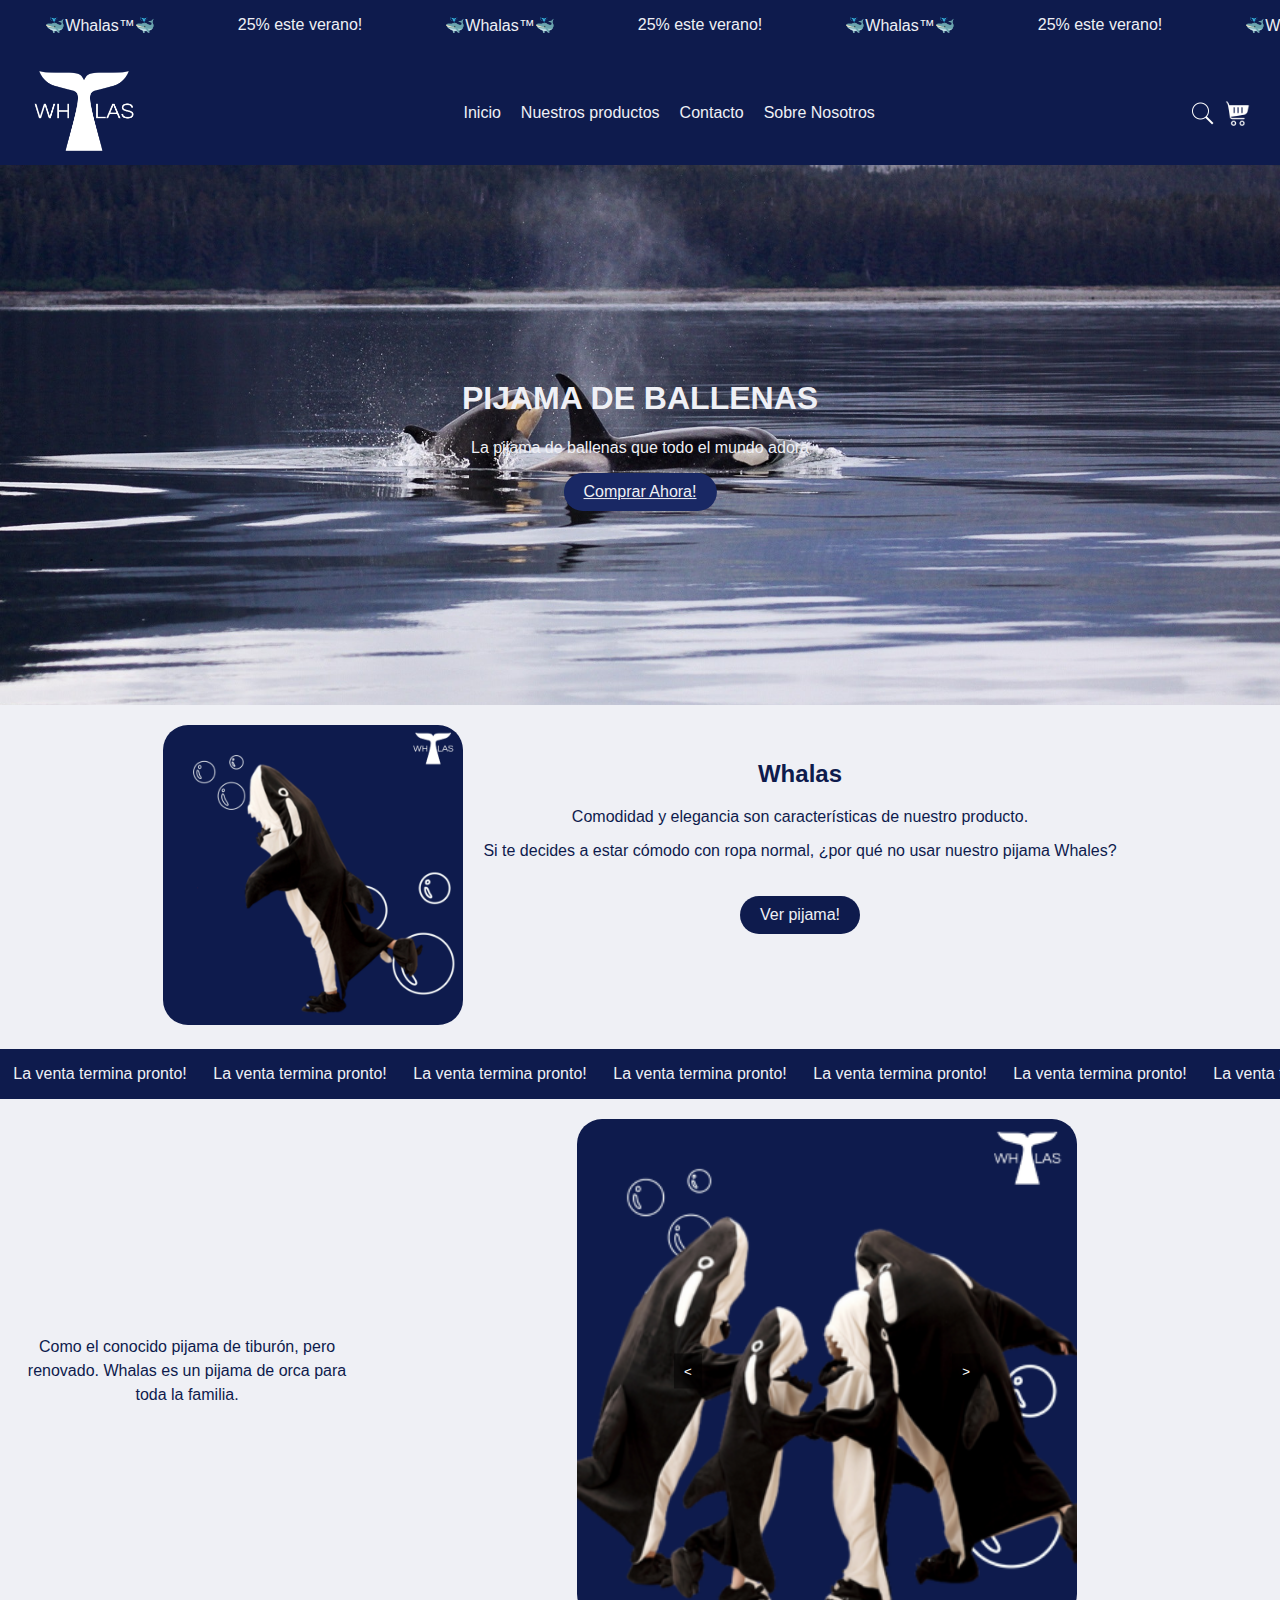
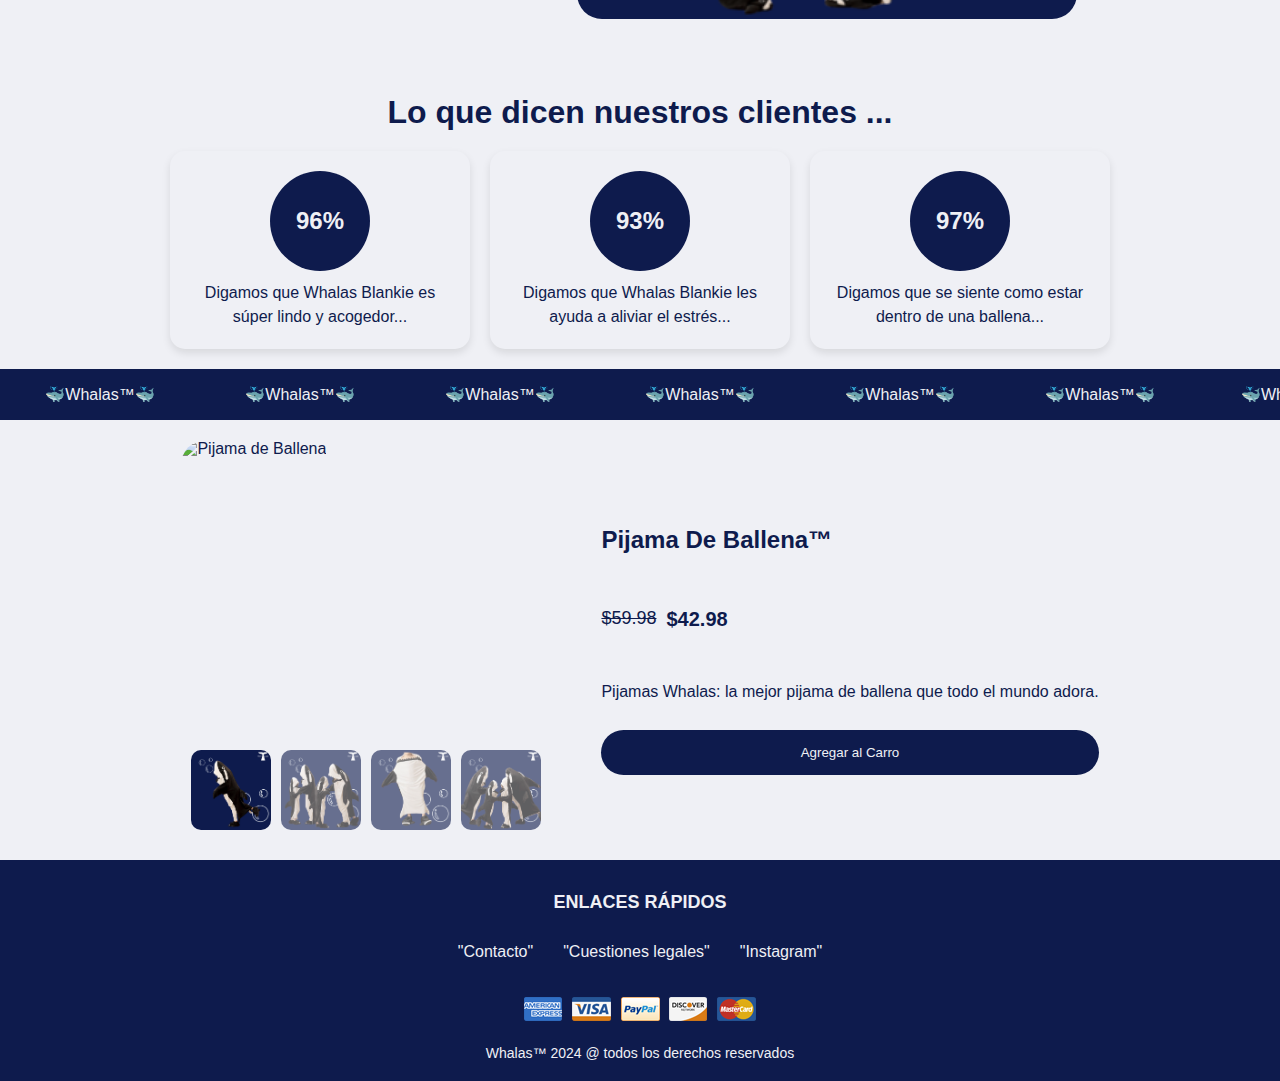
==== index.html @ c706e5fa "Add files via upload" ====
<!DOCTYPE html>
<html lang="es">
<head>
    <meta charset="UTF-8">
    <meta name="viewport" content="width=device-width, initial-scale=1.0">
    <title>Whalas Catálogo de Productos</title>
    <link rel="stylesheet" href="styles.css">
</head>
<body>
    <div class="slider">
    <div class="slide-track">
        <div class="slide">
            <p class="slide-text">🐳Whalas™🐳</p>
        </div>
        <div class="slide">
            <p class="slide-text">25% este verano!</p>
        </div>
        <div class="slide">
            <p class="slide-text">🐳Whalas™🐳</p>
        </div>
        <div class="slide">
            <p class="slide-text">25% este verano!</p>
        </div>
        <div class="slide">
            <p class="slide-text">🐳Whalas™🐳</p>
        </div>
        <div class="slide">
            <p class="slide-text">25% este verano!</p>
        </div>
        <div class="slide">
            <p class="slide-text">🐳Whalas™🐳</p>
        </div>

        <div class="slide">
            <p class="slide-text">25% este verano!</p>
        </div>
        <div class="slide">
            <p class="slide-text">🐳Whalas™🐳</p>
        </div>
        <div class="slide">
            <p class="slide-text">25% este verano!</p>
        </div>
        <div class="slide">
            <p class="slide-text">🐳Whalas™🐳</p>
        </div>
        <div class="slide">
            <p class="slide-text">25% este verano!</p>
        </div>
        <div class="slide">
            <p class="slide-text">🐳Whalas™🐳</p>
        </div>
        <div class="slide">
            <p class="slide-text">25% este verano!</p>
        </div>
    </div>
  </div>

    
  <div class="navbar">
    <div class="menu-icon" onclick="toggleMenu()">
        &#9776; <!-- Icono de hamburguesa -->
    </div>
    <div class="logo">
        <a href="index.html">
            <img src="ima/logo.png" alt="Logo">
        </a>
    </div>
    
    <div class="menu" id="menu">
        <div class="close-icon" onclick="toggleMenu()">
            &times; <!-- Icono de cerrar -->
        </div>
        <a href="index.html">Inicio</a>
        <div class="submenu">
            <a href="#" onclick="toggleSubmenu(event)">Nuestros productos</a>
            <div class="submenu-content" id="submenu-content">
                <a href="whalas.html">Pijama Whalas</a>
                <a href="catalogo.html">Merch</a>
            </div>
        </div>
        <a href="contacto.html">Contacto</a>
        <a href="sb.html">Sobre Nosotros</a>
    </div>
    <div class="search-cart-container">
        <div class="search-container">
            <input type="text" id="search" placeholder="Buscar..." oninput="buscarProducto()">
            <img src="ima/bus.png" alt="Buscar" id="search-icon" onclick="toggleSearch()">
        </div>
        <div class="carrito" onclick="abrirModal()">
            <img src="ima/car3.png" alt="Carrito de compras" id="carrito-icon">
            <h2 id="carrito-total"></h2>
        </div>
    </div>
</div>

    

<div class="hero">
    <img src="ima/ima2.jpg" alt="Ballenas">
    <div class="hero-text">
        <h1>PIJAMA DE BALLENAS</h1>
        <p>La pijama de ballenas que todo el mundo adora</p>
        <div class="wrap">
            <a href="whalas.html" class="buttonn">Comprar Ahora!</a>
        </div>
    </div>
</div>


    <div class="container">
        <div class="image">
            <img src="ima/ba.png" alt="Whale pajamas">
        </div>
        <div class="content">
            <h2 class="title">Whalas</h2>
            <p class="description">Comodidad y elegancia son características de nuestro producto.</p>
            <p class="description">Si te decides a estar cómodo con ropa normal, ¿por qué no usar nuestro pijama Whales?</p>
            <a href="whalas.html" class="button">Ver pijama!</a>
        </div>
    </div>

    <div class="slider2">
        <div class="slide-track2">
            <div class="slide2">
                <p class="slide-text2">La venta termina pronto!</p>
            </div>
            <div class="slide2">
                <p class="slide-text2">La venta termina pronto!</p>
            </div>
            <div class="slide2">
                <p class="slide-text2">La venta termina pronto!</p>
            </div>
            <div class="slide2">
                <p class="slide-text2">La venta termina pronto!</p>
            </div>
            <div class="slide2">
                <p class="slide-text2">La venta termina pronto!</p>
            </div>
            <div class="slide2">
                <p class="slide-text2">La venta termina pronto!</p>
            </div>
            <div class="slide2">
                <p class="slide-text2">La venta termina pronto!</p>
            </div>
      
            <div class="slide2">
                <p class="slide-text2">La venta termina pronto!</p>
            </div>
            <div class="slide2">
                <p class="slide-text2">La venta termina pronto!</p>
            </div>
            <div class="slide2">
                <p class="slide-text2">La venta termina pronto!</p>
            </div>
            <div class="slide2">
                <p class="slide-text2">La venta termina pronto!</p>
            </div>
            <div class="slide2">
                <p class="slide-text2">La venta termina pronto!</p>
            </div>
            <div class="slide2">
                <p class="slide-text2">La venta termina pronto!</p>
            </div>
            <div class="slide2">
                <p class="slide-text2">La venta termina pronto!</p>
            </div>
        </div>
      </div>
    
      <div class="flex-container">
        <div class="description3">
          <p>Como el conocido pijama de tiburón, pero renovado. Whalas es un pijama de orca para toda la familia.</p>
        </div>
        
        <div class="gallery-slider">
          <button class="prev">&lt;</button>
          <div class="gallery-slide">
            <img src="ima/ima3.png" alt="Imagen 1" class="rounded-image">
          </div>
          <div class="gallery-slide">
            <img src="ima/ima5.png" alt="Imagen 2" class="rounded-image">
          </div>
          <div class="gallery-slide">
            <img src="ima/ima1 (2).png" alt="Imagen 3" class="rounded-image">
          </div>
          <button class="next">&gt;</button>
        </div>
      </div>
      

    <div class="container2">
        <div class="header">
            <h1>Lo que dicen nuestros clientes ...</h1>
            <div class="quotes">
                <div class="quote-box">
                    <div class="circle" data-percentage="96">
                        <div class="circle-inner">96%</div>
                    </div>
                    <div class="quote">Digamos que Whalas Blankie es súper lindo y acogedor...</div>
                </div>
                <div class="quote-box">
                    <div class="circle" data-percentage="93">
                        <div class="circle-inner">93%</div>
                    </div>
                    <div class="quote">Digamos que Whalas Blankie les ayuda a aliviar el estrés...</div>
                </div>
                <div class="quote-box">
                    <div class="circle" data-percentage="97">
                        <div class="circle-inner">97%</div>
                    </div>
                    <div class="quote">Digamos que se siente como estar dentro de una ballena...</div>
                </div>
            </div>
        </div>
    </div>

    <div class="slider3">
        <div class="slide-track3">
            <div class="slide3">
                <p class="slide-text3">🐳Whalas™🐳
    </p>
            </div>
            <div class="slide3">
                <p class="slide-text3">🐳Whalas™🐳
    </p>
            </div>
            <div class="slide3">
                <p class="slide-text3">🐳Whalas™🐳
    </p>
            </div>
            <div class="slide3">
                <p class="slide-text3">🐳Whalas™🐳
    </p>
            </div>
            <div class="slide3">
                <p class="slide-text3">🐳Whalas™🐳
    </p>
            </div>
            <div class="slide3">
                <p class="slide-text3">🐳Whalas™🐳
    </p>
            </div>
            <div class="slide3">
                <p class="slide-text3">🐳Whalas™🐳
    !</p>
            </div>
     
            <div class="slide3">
                <p class="slide-text3">🐳Whalas™🐳
    </p>
            </div>
            <div class="slide3">
                <p class="slide-text3">🐳Whalas™🐳
    </p>
            </div>
            <div class="slide3">
                <p class="slide-text3">🐳Whalas™🐳
    </p>
            </div>
            <div class="slide3">
                <p class="slide-text3">🐳Whalas™🐳
    </p>
            </div>
            <div class="slide3">
                <p class="slide-text3">🐳Whalas™🐳
    </p>
            </div>
            <div class="slide3">
                <p class="slide-text3">🐳Whalas™🐳
    </p>
            </div>
            <div class="slide3">
                <p class="slide-text3">🐳Whalas™🐳
    </p>
            </div>
        </div>
      </div>
    
      <div class="container">
        <div class="product-slider">
            <div class="product-image" id="product-image">
                <img src="product-1.jpg" alt="Pijama de Ballena">
            </div>
            <div class="product-images">
                <img src="ima/ba.png" alt="Pijama de Ballena" class="product-thumb active">
                <img src="ima/ima1 (2).png" alt="Pijama de Ballena" class="product-thumb">
                <img src="ima/ima5.png" alt="Pijama de Ballena" class="product-thumb">
                <img src="ima/ima3.png" alt="Pijama de Ballena" class="product-thumb">
            </div>
        </div>
        <div class="product-info">
            <h2>Pijama De Ballena™</h2>
            <div class="price-container">
                <p class="old-price">$59.98</p>
                <p class="price">$42.98</p>
            </div>
            <p>Pijamas Whalas: la mejor pijama de ballena que todo el mundo adora.</p>
            <button class="add-to-cart">Agregar al Carro</button>
        </div>
    </div>
    
    <!-- Modal -->
    <div id="myModal" class="modal">
        <span class="close">&times;</span>
        <img class="modal-content" id="img01">
        <div id="caption"></div>
    </div>
    
    <footer class="footer">
        <div class="footer-menu-container">
            <h1>ENLACES RÁPIDOS</h1>
            <ul class="footer-menu">
                <li><a href="contacto.html">"Contacto"</a></li>
                <li><a href="politicas.html">"Cuestiones legales"</a></li>
                <li><a href="https://www.instagram.com/leozama21/" target="_blank">"Instagram"</a></li>
            </ul>
        </div>
        <div class="payment-methods">
            <img src="ima/pay.png" alt="Formas de pago">
        </div>
        <div class="footer-text">
            Whalas™ 2024 @ todos los derechos reservados
        </div>
    </footer>
    
    
<script src="script.js"></script>
</body>
</html>
---- styles.css ----
/* Estilos generales */
body {
  font-family: 'Questrial', sans-serif;
  margin: 0;
  padding: 0;
  background-color: #EFF0F5;
  color: #0E1B4D;
  min-height: 100vh; /* Añadir esta línea */
  display: flex;
  flex-direction: column;
  overflow-x: hidden; /* Evita el desbordamiento horizontal */
}


/* Barra de navegación */
.navbar {
  display: flex;
  flex-direction: row;
  align-items: center;
  justify-content: space-between;
  padding: 20px;
  background-color: #0E1B4D;
  color: #EFF0F5;
}

.navbar .logo img {
  height: 80px;
}

.navbar .menu {
  display: flex;
  gap: 20px;
  flex-wrap: wrap;
  justify-content: center;
}

.navbar .menu a {
  color: #EFF0F5;
  text-decoration: none;
  font-size: 1rem;
}

.navbar .menu a:hover {
  text-decoration: underline;
}

.search-cart-container {
  display: flex;
  align-items: center;
  gap: 10px;
}

.navbar .search-container {
  display: flex;
  align-items: center;
  position: relative;
}

.navbar .search-container input[type="text"] {
  padding: 5px;
  border: none;
  border-radius: 25px;
  margin-right: 10px;
  width: 0;
  opacity: 0;
  transition: width 0.3s ease, opacity 0.3s ease;
  position: absolute;
  right: 40px;
}

.navbar .search-container input[type="text"].active {
  width: 200px;
  opacity: 1;
}

.navbar .search-container img {
  width: 25px;
  height: 25px;
  cursor: pointer;
}

.carrito {
  display: flex;
  align-items: center;
  cursor: pointer;
}

.carrito img {
  width: 25px;
  height: 25px;
  color: #EFF0F5;
}

.carrito h2 {
  margin-left: 10px;
  font-size: 20px;
  color: #EFF0F5;
}

/* Iconos del menú y cerrar menú */
.menu-icon, .close-icon {
  display: none;
}

/* Estilos del submenú */
.submenu {
  position: relative;
}

.submenu-content {
  display: none;
  position: absolute;
  background-color: #0E1B4D;
  min-width: 160px;
  box-shadow: 0 8px 16px rgba(0, 0, 0, 0.2);
  z-index: 1;
}

.submenu-content a {
  color: #EFF0F5;
  padding: 12px 16px;
  text-decoration: none;
  display: block;
}

.submenu-content a:hover {
  background-color: #1A237E;
}

.submenu:hover .submenu-content {
  display: block;
}

/* Ajustes para la versión móvil */
@media screen and (max-width: 768px) {
  .navbar {
    flex-direction: row;
    justify-content: space-between;
    align-items: center;
  }

  .menu-icon {
    display: block;
    cursor: pointer;
  }

  .menu-icon img {
    width: 30px;
    height: 30px;
  }

  .logo {
    display: flex;
    justify-content: center;
    flex: 1;
    text-align: center;
  }

  .logo img {
    margin: 0 auto;
  }

  .menu {
    flex-direction: column;
    position: fixed;
    top: 0;
    left: -100%;
    background-color: #0E1B4D;
    width: 100%;
    height: 100%;
    transition: left 0.3s ease;
    z-index: 10;
    padding-top: 20px;
  }

  .menu.active {
    left: 0;
  }

  .close-icon {
    display: flex;
    justify-content: flex-end;
    padding-right: 20px;
    cursor: pointer;
  }

  .close-icon img {
    width: 25px;
    height: 25px;
  }

  .menu a {
    padding-left: 20px;
    padding-top: 10px;
    padding-bottom: 10px;
  }

  .search-container {
    display: flex;
    justify-content: flex-end;
  }

  .carrito {
    display: flex;
    justify-content: flex-end;
    margin-left: 10px;
  }

  .search-container input[type="text"] {
    width: 150px;
    opacity: 1;
  }

  /* Evitar scroll cuando el menú está activo */
  body.menu-active {
    overflow: hidden;
  }
}

/* Sección del slider */
.slider, .slider2, .slider3 {
  width: 100vw; /* Ajusta el ancho al 100% de la vista */
  height: auto;
  overflow: hidden;
  background-color: #0E1B4D;
}

.slide-track, .slide-track2, .slide-track3 {
  display: flex;
  animation: scroll 40s linear infinite;
  width: calc(200px * 14);
}

.slide, .slide2, .slide3 {
  width: 200px;
  flex-shrink: 0;
}
.slide-text3, .slide-text2, .slide-text {
  width: 100%;
  color: #EFF0F5;
  text-align: center; /* Añadido para centrar el texto */
}
@keyframes scroll {
  0% {
      transform: translateX(0);
  }
  100% {
      transform: translateX(calc(-200px * 7));
  }
}

@media screen and (max-width: 768px) {
  .slide, .slide2, .slide3 {
      font-size: 1rem;
  }
}

/* Sección de la imagen con texto */
.container {
  display: flex;
  flex-direction: row;
  align-items: center;
  justify-content: center;
  padding: 20px;
  gap: 20px;
}

.container .image img {
  width: 100%;
  max-width: 300px;
  height: auto;
  border-radius: 25px;
  object-fit: cover;
  align-content: center;
}

.container .content {
  text-align: center;
}

.button {
  display: inline-block;
  background-color: #0E1B4D;
  color: #EFF0F5;
  padding: 10px 20px;
  border-radius: 25px;
  text-decoration: none;
  margin-top: 20px;
  transition: background-color 0.3s ease;
  margin-bottom: 80px;
}

.button:hover {
  background-color: #000000;
  box-shadow: 0px 15px 20px rgba(0, 0, 0, 0.4);
  color: #EFF0F5;
}

@media screen and (max-width: 768px) {
  .container {
    flex-direction: column;
    align-items: center;
    text-align: center;
  }

  .container .image, .container .content {
    width: 100%;
    text-align: center;
  }

  .container .image img {
    margin: 0 auto;
  }
}


/* Sección "Lo que dicen nuestros clientes" */
.container2 {
  padding: 20px;
  text-align: center;
  color: #0E1B4D;
  margin-top: 30px;
}

.container2 .header h1 {
  font-size: 2rem;
  margin-bottom: 20px;
}

.quotes {
  display: flex;
  justify-content: center;
  gap: 20px;
  flex-wrap: wrap;
}

.quote-box {
  background-color: #EFF0F5;
  padding: 20px;
  border-radius: 15px;
  width: 100%;
  max-width: 300px;
  box-shadow: 0px 4px 8px rgba(0, 0, 0, 0.1);
}

.quote-box .circle {
  width: 100px;
  height: 100px;
  background-color: #0E1B4D;
  border-radius: 50%;
  display: flex;
  justify-content: center;
  align-items: center;
  color: #EFF0F5;
  margin: 0 auto 10px;
  position: relative;
}

.quote-box .circle-inner {
  font-size: 1.5rem;
  font-weight: bold;
}

.quote {
  font-size: 1rem;
  line-height: 1.5;
}

@media screen and (max-width: 768px) {
  .quotes {
      flex-direction: column;
      align-items: center;
  }
}

/* Hero section */
.hero {
  position: relative;
  text-align: center;
  color: #EFF0F5;
  margin-top: -10px; /* Ajuste para eliminar espacio entre navbar y hero */
  height: 60vh; /* Ajuste para hacer la imagen más corta */
  overflow: hidden;
}

.hero img {
  width: 100%;
  height: 100%;
  object-fit: cover;
  animation: zoomEffect 10s infinite; /* Añadir animación de zoom */
}

.hero .hero-text {
  position: absolute;
  top: 50%;
  left: 50%;
  transform: translate(-50%, -50%);
}

.hero .wrap {
  display: flex;
  justify-content: center;
}

.hero .buttonn {
  background-color: #192864;
  color: #EFF0F5;
  border: none;
  padding: 10px 20px;
  border-radius: 25px;
  font-size: 1rem;
  cursor: pointer;
}

.hero .buttonn:hover {
  background-color: #0E1B4D;
}

/* Media query para pantallas móviles */
@media (max-width: 768px) {
  .hero {
    height: 40vh; /* Hacer la imagen más corta */
  }

  .hero img {
    object-fit: cover; /* Ajustar la imagen para que sea más horizontal */
  }
}

/* Animación de zoom en su posición */
@keyframes zoomEffect {
  0%, 100% { transform: scale(1); }
  25% { transform: scale(1.05); }
  50% { transform: scale(1.1); }
  75% { transform: scale(1.05); }
}


/* Flex Container */
.flex-container {
  display: flex;
  flex-direction: column; /* En móviles, disposición vertical */
  align-items: center;
  margin-top: 20px;
}

@media (min-width: 768px) {
  .flex-container {
    flex-direction: row; /* En escritorio, disposición horizontal */
    justify-content: center; /* Centra el contenido horizontalmente */
    align-items: center; /* Centra el contenido verticalmente */
    
  }

  .description3 {
    width: 40%;
    padding: 20px;
    text-align: left; /* Alinear texto a la izquierda en escritorio */
    display: flex;
    flex-direction: column;
    justify-content: center; /* Centra verticalmente la descripción y el botón */
  }

  .gallery-slider {
    width: 50%;
  }
}

/* Gallery */
.gallery-slider {
  position: relative;
  width: 100%;
  margin: 0 auto;
  overflow: hidden;
  text-align: center;
}

.gallery-slide-track {
  display: flex;
  transition: transform 0.5s ease-in-out;
  width: 100%;
}

.gallery-slide {
  min-width: 100%;
  box-sizing: border-box;
  display: none; /* Oculta todas las imágenes inicialmente */
}

.gallery-slide.active {
  display: block; /* Solo muestra la imagen activa */
}

.gallery-slide img {
  width: 80%;
  max-width: 500px; /* Ajusta este valor según tus necesidades */
  height: auto;
  border-radius: 25px;
  margin: 0 auto;
}

/* Arrows */
button.prev, button.next {
  position: absolute;
  top: 50%;
  transform: translateY(-50%);
  background-color: rgba(0, 0, 0, 0.5);
  color: white;
  border: none;
  padding: 10px;
  cursor: pointer;
  z-index: 1;
}

button.prev {
  left: 300px;
}

button.next {
  right: 300px;
}

/* Description */
.description3 {
  text-align: center;
  padding: 20px;
}

.description3 p {
  font-size: 1rem;
  line-height: 1.5;
}

.button {
  display: inline-block;
  background-color: #0E1B4D;
  color: #EFF0F5;
  padding: 10px 20px;
  border-radius: 25px;
  text-decoration: none;
  margin-top: 20px;
  transition: background-color 0.3s ease;
  margin-bottom: 80px;
}

.button:hover {
  background-color: #000000;
  box-shadow: 0px 15px 20px rgba(0, 0, 0, 0.4);
  color: #EFF0F5;
}

@media (max-width: 767px) {
  .flex-container {
    flex-direction: column; /* En móviles, disposición vertical */
    align-items: center;
  }

  .gallery-slider {
    order: 1; /* Asegura que la galería esté antes de la descripción */
  }

  .description3 {
    order: 2; /* Asegura que la descripción esté después de la galería */
    width: 100%; /* Asegura que la descripción ocupe todo el ancho disponible */
    text-align: center; /* Centra la descripción y el botón */
  }
}


/*****************************
     PRODUCTO
*****************************/
.product-container {
  display: flex;
  gap: 30px;
  background-color: #EFF0F5;
  padding: 30px;
  border-radius: 10px;
  box-shadow: 0 0 10px rgba(0, 0, 0, 0.1);
}

.product-slider {
  position: relative;
  width: 400px;
  height: 400px;
}

.product-image {
  width: 100%;
  height: 100%;
  overflow: hidden;
  border-radius: 25px;
}

.product-image img {
  width: 100%;
  height: 100%;
  object-fit: cover;
  transition: transform 0.5s ease;
}

.product-images {
  position: absolute;
  bottom: 10px;
  left: 10px;
  display: flex;
  gap: 10px;
}

.product-thumb {
  width: 80px;
  height: 80px;
  border-radius: 10px;
  cursor: pointer;
  opacity: 0.6;
  transition: opacity 0.3s ease;
}

.product-thumb.active {
  opacity: 1;
}

.product-thumb img {
  width: 100%;
  height: 100%;
  object-fit: cover;
  border-radius: 10px;
}

.product-info {
  display: flex;
  flex-direction: column;
  gap: 10px;
  color: #0E1B4D;
}

.product-info h2 {
  font-size: 24px;
  font-weight: bold;
}

.price-container {
  display: flex;
  align-items: center;
  gap: 10px;
}

.product-info .old-price {
  font-size: 18px;
  text-decoration: line-through;
  color: #0E1B4D;
}

.product-info .price {
  font-size: 20px;
  font-weight: bold;
  color: #0E1B4D;
}

.product-info p {
  font-size: 16px;
  line-height: 1.5;
}

.add-to-cart {
  background-color: #0E1B4D;
  color: #EFF0F5;
  padding: 15px 30px;
  border: none;
  border-radius: 25px;
  cursor: pointer;
  transition: background-color 0.3s ease;
}

.add-to-cart:hover {
  background-color: #000000;
  box-shadow: 0px 15px 20px rgba(0, 0, 0, 0.4);
  color: #EFF0F5;
}

/* Estilos para la ventana modal */
.modal {
  display: none;
  position: fixed;
  z-index: 1;
  left: 0;
  top: 0;
  width: 100%;
  height: 100%;
  overflow: auto;
  background-color: rgba(0, 0, 0, 0.9);
}

.modal-content {
  margin: auto;
  display: block;
  width: 80%;
  max-width: 700px;
}

.modal-content:hover {
  cursor: zoom-in;
}

#caption {
  margin: auto;
  display: block;
  width: 80%;
  max-width: 700px;
  text-align: center;
  color: #ccc;
  padding: 10px 0;
  height: 150px;
}

.close {
  position: absolute;
  top: 15px;
  right: 35px;
  color: #fff;
  font-size: 40px;
  font-weight: bold;
  transition: 0.3s;
}

.close:hover,
.close:focus {
  color: #bbb;
  text-decoration: none;
  cursor: pointer;
}

/* Estilos generales */
* {
  box-sizing: border-box;
}

.container {
  width: 100%;
  overflow-x: hidden;
}

/* Estilos generales */
* {
  box-sizing: border-box;
}

.container {
  width: 100%;
  overflow-x: hidden;
}

/**************
   FOOTER
**************/
.main-content {
  flex-grow: 1;
}

/* Footer */
.footer {
  background-color: #0E1B4D;
  padding: 20px;
  text-align: center;
  color: #EFF0F5;
  flex-shrink: 0;
  width: 100%;
  box-sizing: border-box;
}

.footer-menu-container {
  text-align: center;
}

.footer-menu-container h1 {
  font-weight: bold;
  margin-bottom: 30px;
  font-size: 18px;
}

.footer-menu {
  list-style-type: none;
  padding: 0;
  margin: 0;
  display: flex;
  justify-content: center;
  gap: 30px;
}

.footer-menu li {
  margin: 0;
}

.footer-menu a {
  text-decoration: none;
  color: #EFF0F5;
}

.payment-methods {
  margin-top: 36px;
}

.footer-text {
  margin-top: 20px;
  font-size: 14px;
  color: #EFF0F5;
}

/* Estilos responsive */
@media screen and (max-width: 768px) {
  /* Estilos específicos para el footer en dispositivos móviles */
  .footer-menu-container {
    text-align: left;
    padding-left: 20px; /* Añadir un padding para la separación */
  }

  .footer-menu {
    flex-direction: column;
    align-items: flex-start;
  }

  .footer-menu li {
    display: block;
    margin: -5px 0;
  }

  .footer-menu a {
    text-align: left;
  }

  .payment-methods {
    margin-top: 36px;
    text-align: center;
    padding-left: 0; /* Quitar padding para centrar */
  }

  .footer-text {
    font-size: 12px;
    text-align: center;
    padding-left: 0; /* Quitar padding para centrar */
  }
}
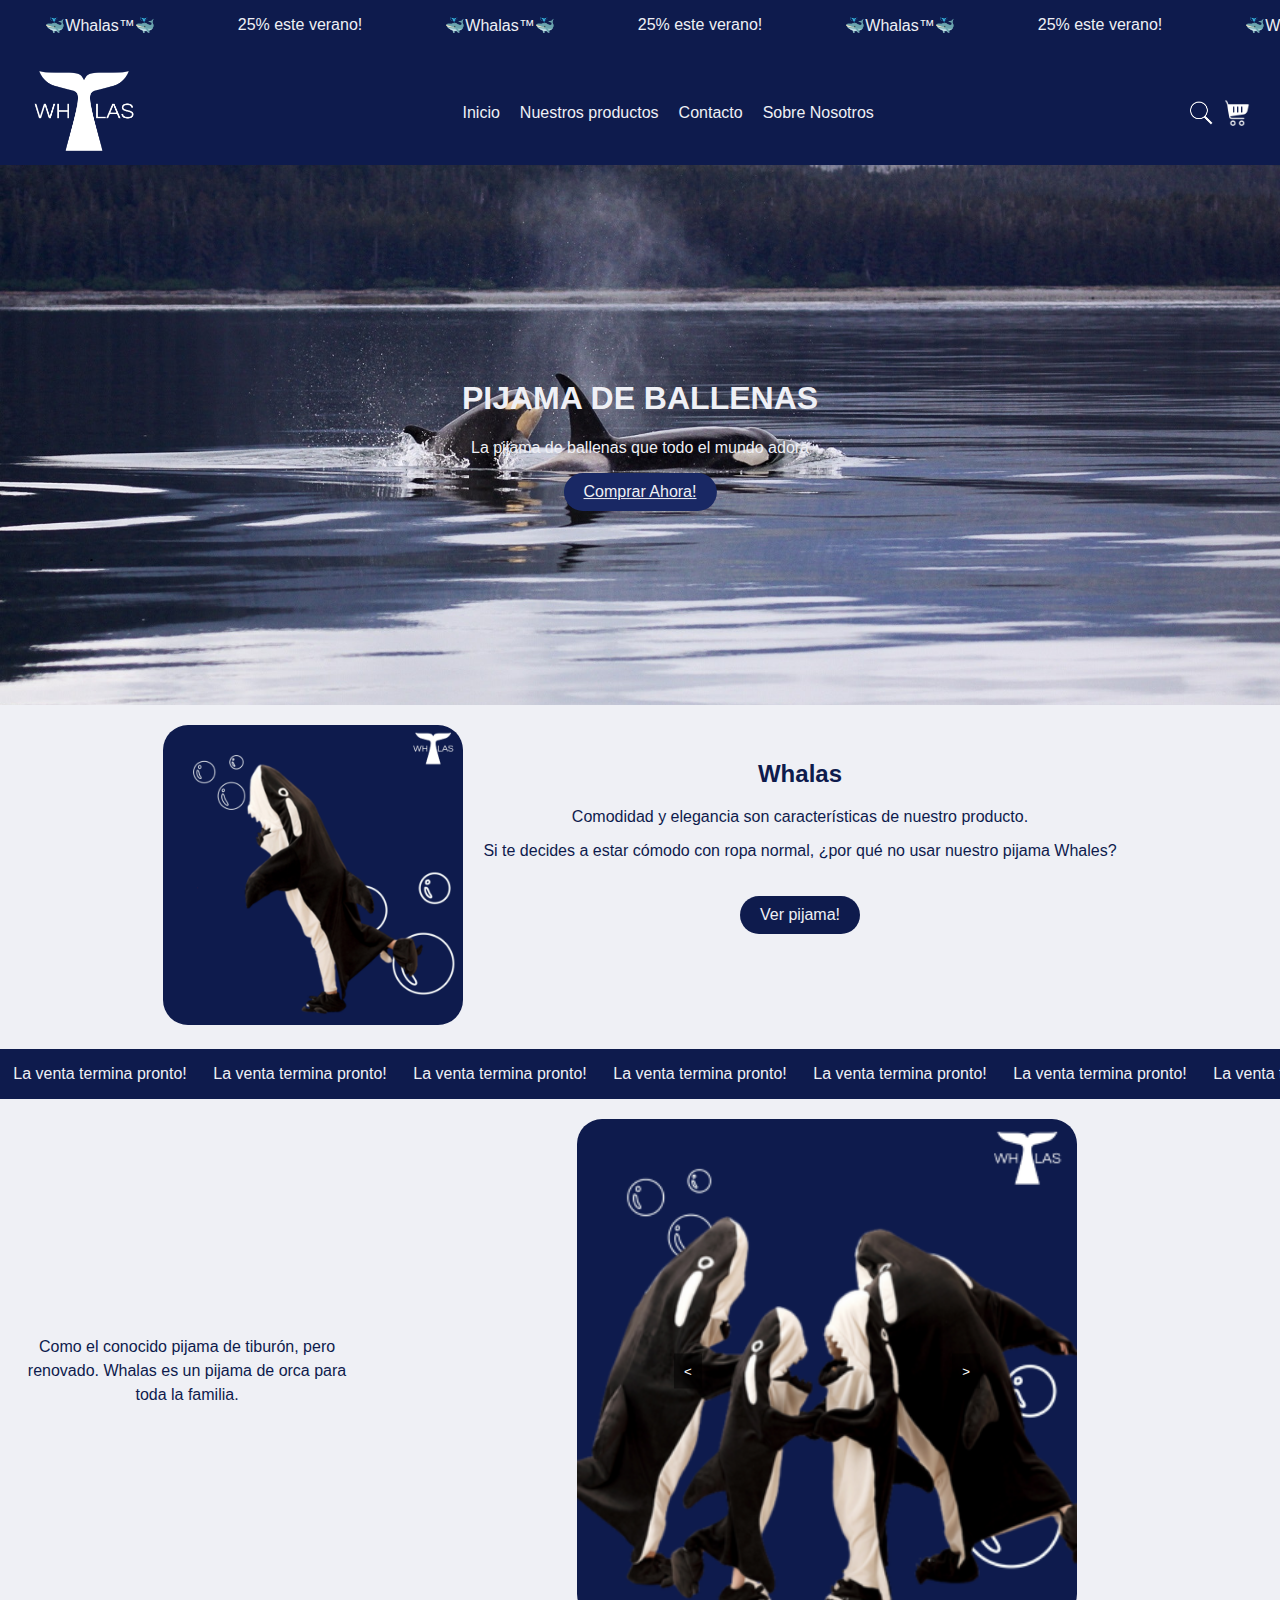
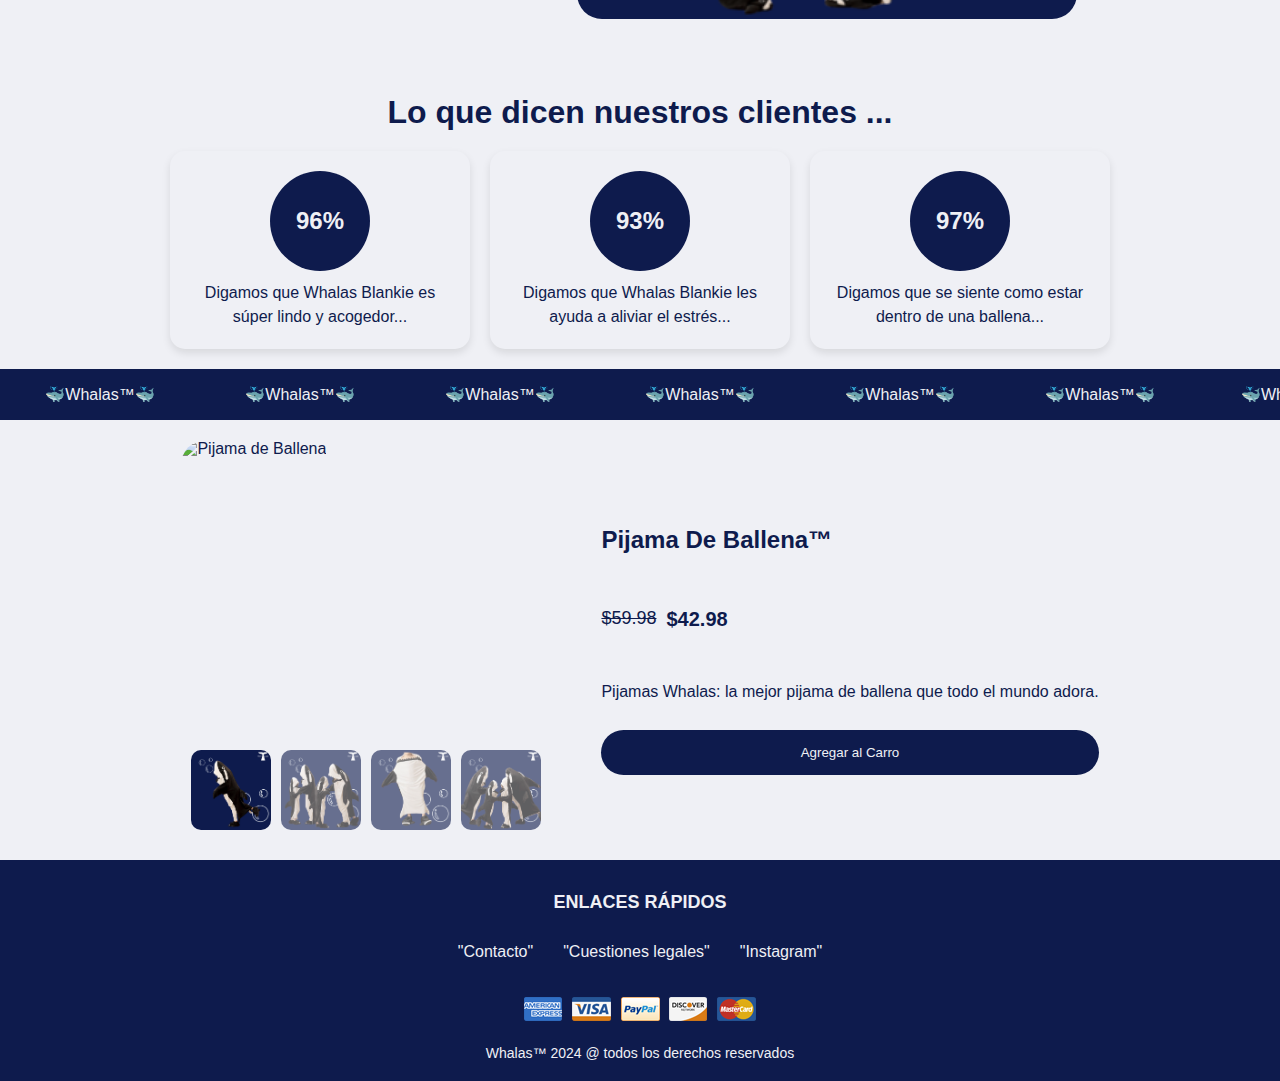
==== commit 0ee1313b: "Add files via upload" ====
--- a/index.html
+++ b/index.html
@@ -92,6 +92,7 @@
         </div>
     </div>
 </div>
+
 
     
 
--- a/styles.css
+++ b/styles.css
@@ -73,9 +73,10 @@
   opacity: 1;
 }
 
-.navbar .search-container img {
-  width: 25px;
-  height: 25px;
+.navbar .search-container img,
+.carrito img {
+  width: 26px;
+  height: 26px;
   cursor: pointer;
 }
 
@@ -83,12 +84,6 @@
   display: flex;
   align-items: center;
   cursor: pointer;
-}
-
-.carrito img {
-  width: 25px;
-  height: 25px;
-  color: #EFF0F5;
 }
 
 .carrito h2 {
@@ -100,6 +95,9 @@
 /* Iconos del menú y cerrar menú */
 .menu-icon, .close-icon {
   display: none;
+  font-size: 26px;
+  color: #EFF0F5;
+  cursor: pointer;
 }
 
 /* Estilos del submenú */
@@ -134,30 +132,17 @@
 /* Ajustes para la versión móvil */
 @media screen and (max-width: 768px) {
   .navbar {
-    flex-direction: row;
     justify-content: space-between;
-    align-items: center;
   }
 
   .menu-icon {
     display: block;
-    cursor: pointer;
-  }
-
-  .menu-icon img {
-    width: 30px;
-    height: 30px;
   }
 
   .logo {
-    display: flex;
-    justify-content: center;
-    flex: 1;
-    text-align: center;
-  }
-
-  .logo img {
-    margin: 0 auto;
+    position: absolute;
+    left: 50%;
+    transform: translateX(-50%);
   }
 
   .menu {
@@ -178,15 +163,10 @@
   }
 
   .close-icon {
-    display: flex;
-    justify-content: flex-end;
+    display: block;
+    text-align: right;
     padding-right: 20px;
-    cursor: pointer;
-  }
-
-  .close-icon img {
-    width: 25px;
-    height: 25px;
+    font-size: 30px;
   }
 
   .menu a {
@@ -216,6 +196,7 @@
     overflow: hidden;
   }
 }
+
 
 /* Sección del slider */
 .slider, .slider2, .slider3 {
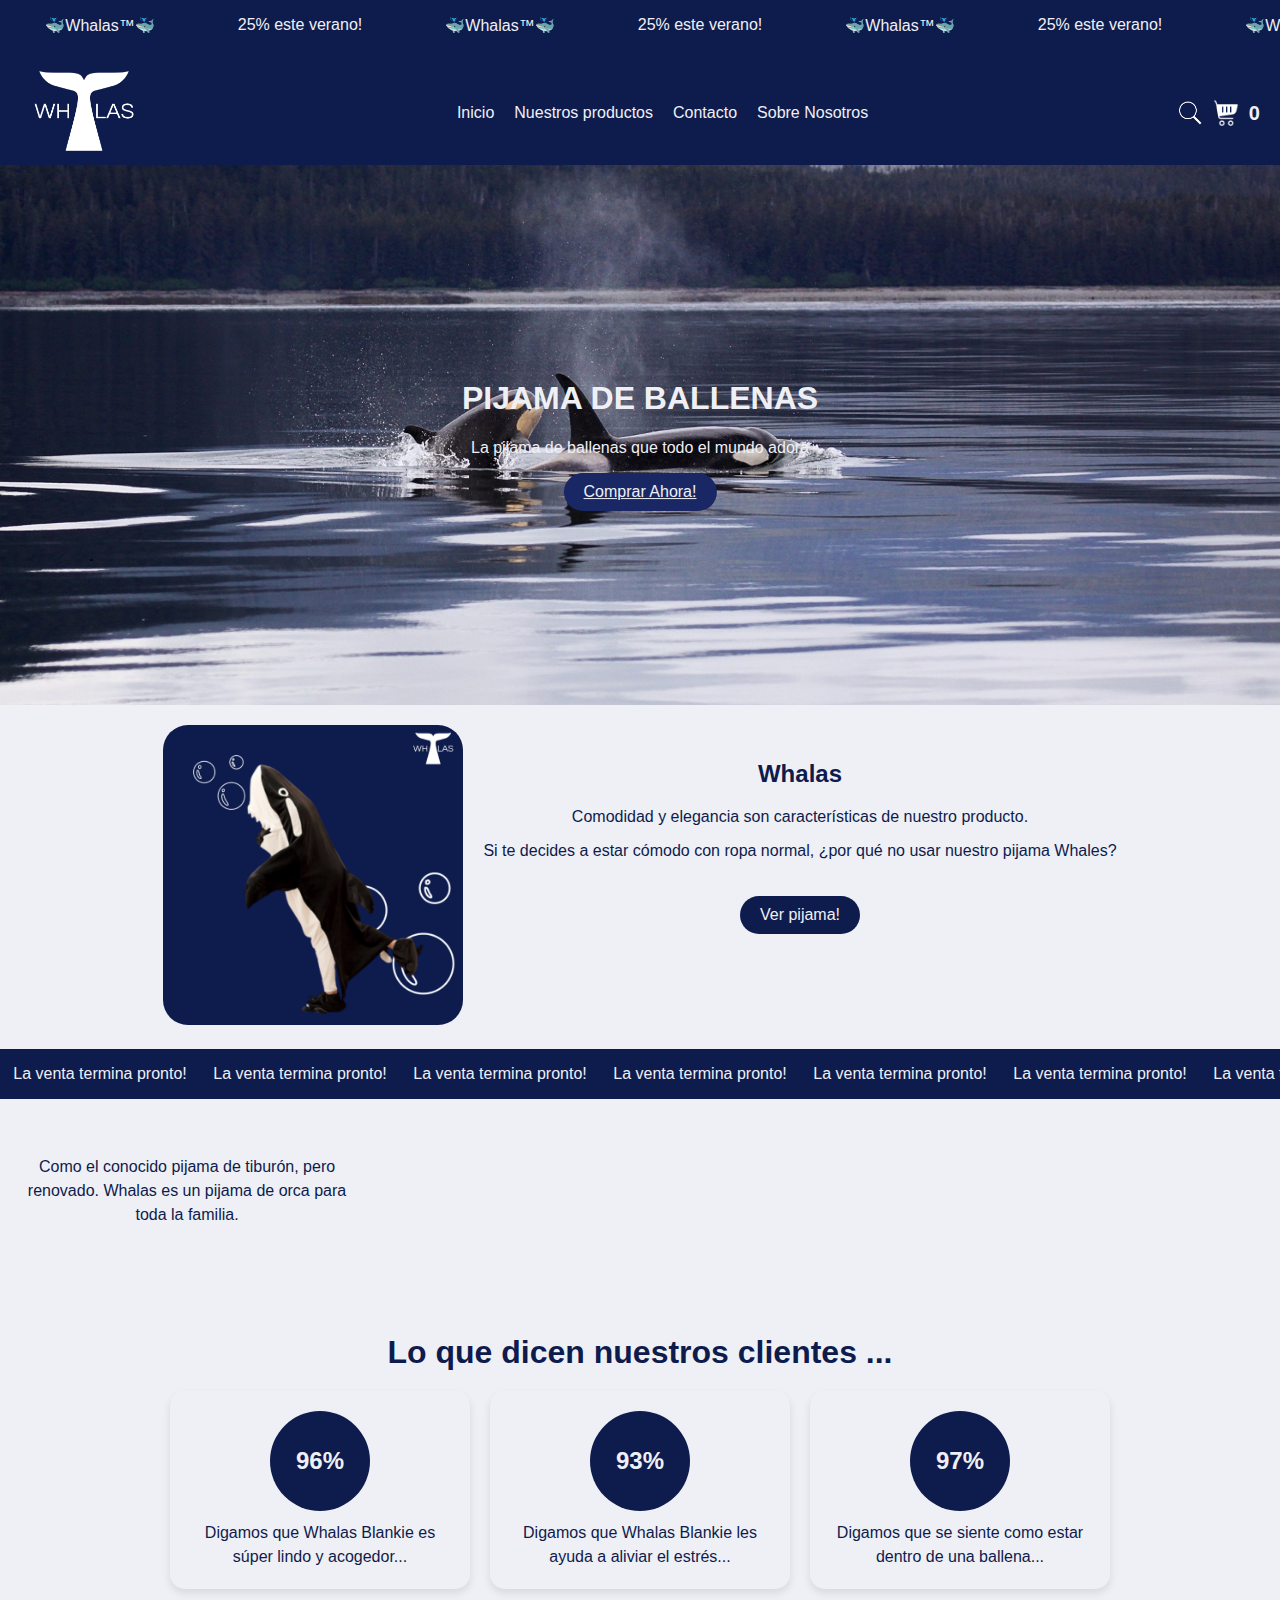
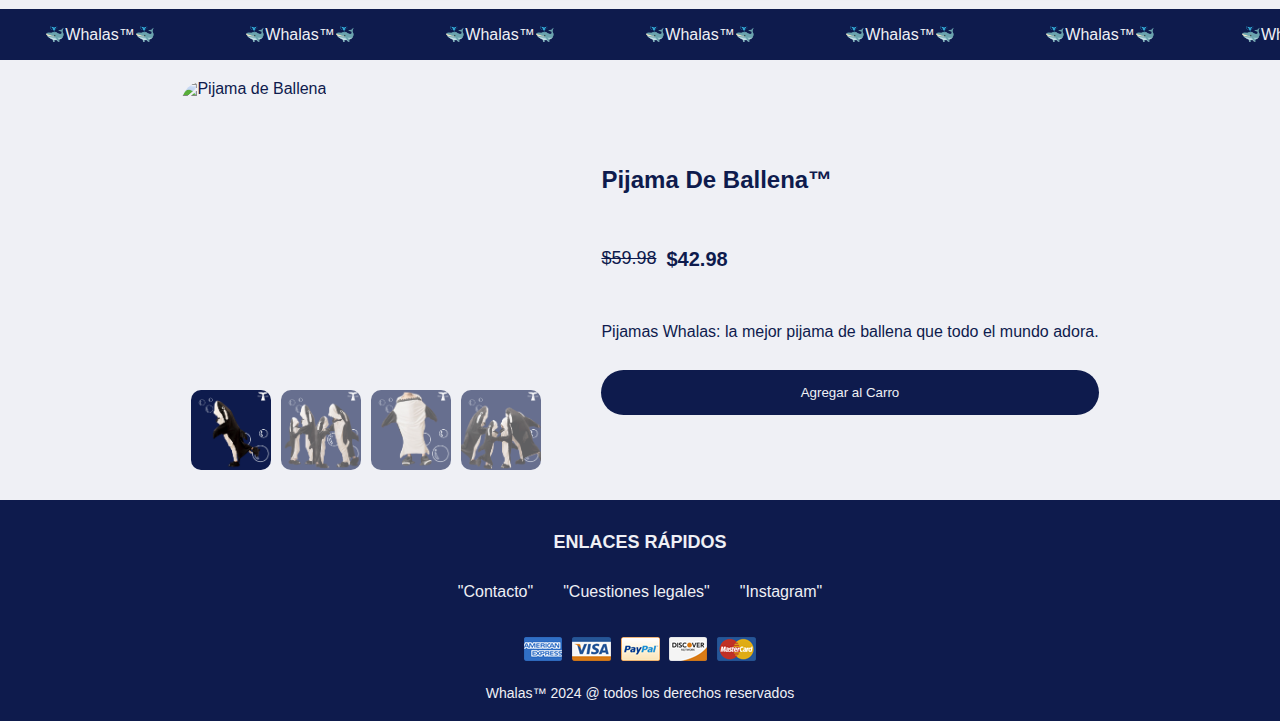
==== commit 3291d6ff: "Add files via upload" ====
--- a/index.html
+++ b/index.html
@@ -56,42 +56,73 @@
   </div>
 
     
-  <div class="navbar">
-    <div class="menu-icon" onclick="toggleMenu()">
-        &#9776; <!-- Icono de hamburguesa -->
-    </div>
-    <div class="logo">
-        <a href="index.html">
-            <img src="ima/logo.png" alt="Logo">
-        </a>
-    </div>
-    
-    <div class="menu" id="menu">
-        <div class="close-icon" onclick="toggleMenu()">
-            &times; <!-- Icono de cerrar -->
-        </div>
-        <a href="index.html">Inicio</a>
-        <div class="submenu">
-            <a href="#" onclick="toggleSubmenu(event)">Nuestros productos</a>
-            <div class="submenu-content" id="submenu-content">
-                <a href="whalas.html">Pijama Whalas</a>
-                <a href="catalogo.html">Merch</a>
-            </div>
-        </div>
-        <a href="contacto.html">Contacto</a>
-        <a href="sb.html">Sobre Nosotros</a>
-    </div>
-    <div class="search-cart-container">
-        <div class="search-container">
-            <input type="text" id="search" placeholder="Buscar..." oninput="buscarProducto()">
-            <img src="ima/bus.png" alt="Buscar" id="search-icon" onclick="toggleSearch()">
-        </div>
-        <div class="carrito" onclick="abrirModal()">
-            <img src="ima/car3.png" alt="Carrito de compras" id="carrito-icon">
-            <h2 id="carrito-total"></h2>
-        </div>
-    </div>
-</div>
+  <!DOCTYPE html>
+  <html lang="en">
+  <head>
+      <meta charset="UTF-8">
+      <meta name="viewport" content="width=device-width, initial-scale=1.0">
+      <title>Inicio</title>
+      <link rel="stylesheet" href="styles.css">
+  </head>
+  <body>
+      <div class="navbar">
+          <div class="menu-icon" onclick="toggleMenu()">
+              &#9776; <!-- Icono de hamburguesa -->
+          </div>
+          <div class="logo">
+              <a href="index.html">
+                  <img src="ima/logo.png" alt="Logo">
+              </a>
+          </div>
+          
+          <div class="menu" id="menu">
+              <div class="close-icon" onclick="toggleMenu()">
+                  &times; <!-- Icono de cerrar -->
+              </div>
+              <a href="index.html">Inicio</a>
+              <div class="submenu">
+                  <a href="#" onclick="toggleSubmenu(event)">Nuestros productos</a>
+                  <div class="submenu-content" id="submenu-content">
+                      <a href="whalas.html">Pijama Whalas</a>
+                      <a href="catalogo.html">Merch</a>
+                  </div>
+              </div>
+              <a href="contacto.html">Contacto</a>
+              <a href="sb.html">Sobre Nosotros</a>
+          </div>
+          <div class="search-cart-container">
+              <div class="search-container">
+                  <input type="text" id="search" placeholder="Buscar..." oninput="buscarProducto()">
+                  <img src="ima/bus.png" alt="Buscar" id="search-icon" onclick="toggleSearch()">
+              </div>
+              <div class="carrito" onclick="abrirModal()">
+                  <img src="ima/car3.png" alt="Carrito de compras" id="carrito-icon">
+                  <h2 id="carrito-total">0</h2>
+              </div>
+          </div>
+      </div>
+  
+      <!-- Modal del carrito -->
+      <div id="carrito-modal" class="modal">
+          <div class="modal-header">
+              <h2 class="carrito-titulo">Carrito de Compras</h2>
+              <span class="modal-close" onclick="cerrarModal()">&times;</span>
+          </div>
+          <div class="modal-body">
+              <div id="carrito-vacio" class="carrito-vacio" style="display: none;">Tu carrito está vacío.</div>
+              <div id="carrito-productos"></div>
+              <div class="subtotal-container">
+                  <div class="subtotal-title">Subtotal:</div>
+                  <div id="subtotal" class="subtotal-amount">$0.00</div>
+              </div>
+              <button class="pagar-todo" onclick="pagar()">Pagar</button>
+          </div>
+      </div>
+  
+      <script src="scripts.js"></script>
+  </body>
+  </html>
+  
 
 
     
@@ -301,10 +332,10 @@
     </div>
     
     <!-- Modal -->
-    <div id="myModal" class="modal">
-        <span class="close">&times;</span>
-        <img class="modal-content" id="img01">
-        <div id="caption"></div>
+    <div id="myModalX" class="modalX">
+        <span class="closeX">&times;</span>
+        <img class="modal-contentX" id="img01X">
+        <div id="captionX"></div>
     </div>
     
     <footer class="footer">
--- a/styles.css
+++ b/styles.css
@@ -1,4 +1,4 @@
-/* Estilos generales */
+
 body {
   font-family: 'Questrial', sans-serif;
   margin: 0;
@@ -12,7 +12,6 @@
 }
 
 
-/* Barra de navegación */
 .navbar {
   display: flex;
   flex-direction: row;
@@ -133,6 +132,7 @@
 @media screen and (max-width: 768px) {
   .navbar {
     justify-content: space-between;
+    padding: 40px;
   }
 
   .menu-icon {
@@ -197,6 +197,136 @@
   }
 }
 
+/* Estilos del modal del carrito */
+.modal {
+  display: none;
+  position: fixed;
+  z-index: 1000;
+  top: 0;
+  right: 0;
+  width: 25%;
+  height: 100%;
+  background-color: white;
+  box-shadow: -5px 0 15px rgba(255, 255, 255, 0.5);
+  padding: 20px;
+  border-radius: 10px 0 0 10px;
+  overflow-y: auto;
+}
+
+.modal-header {
+  display: flex;
+  justify-content: space-between;
+  align-items: center;
+  border-bottom: 1px solid #ddd;
+  padding-bottom: 10px;
+}
+
+.modal-close {
+  cursor: pointer;
+  font-size: 2rem;
+  color: #0E1B4D;
+}
+
+.modal-body {
+  padding: 20px;
+  text-align: center;
+}
+
+.carrito-vacio {
+  font-size: 1rem;
+  color: #0E1B4D;
+}
+
+.producto-nombre {
+  font-size: 1.5rem;
+  color: #0E1B4D;
+}
+
+.producto-precio {
+  font-size: 1.375rem;
+  color: #FF5733;
+}
+
+.total-pagar {
+  font-size: 1.625rem;
+  font-weight: bold;
+  margin-top: 20px;
+  color: #0E1B4D;
+}
+
+.modal-producto {
+  display: flex;
+  align-items: center;
+  justify-content: center;
+  margin-bottom: 20px;
+}
+
+.modal-producto img {
+  width: 100px;
+  height: 100px;
+  margin-right: 20px;
+}
+
+.carrito-titulo {
+  color: #0E1B4D;
+  font-size: 1.25rem;
+}
+
+.pagar-todo {
+  width: 100%;
+  max-width: 100px;
+  padding: 10px 0;
+  background-color: #FFFFFF;
+  border: 2px solid #0E1B4D;
+  border-radius: 25px;
+  font-size: 16px;
+  cursor: pointer;
+  color: #0E1B4D;
+  margin: 40px auto;
+}
+
+.eliminar-producto {
+  cursor: pointer;
+  font-size: 1.25rem;
+  color: #FF0000;
+  margin-left: 10px;
+}
+
+.subtotal-container {
+  display: flex;
+  justify-content: space-between;
+  align-items: center;
+  width: calc(100% - 40px);
+  padding: 0 20px;
+}
+
+.subtotal-title, .subtotal-amount {
+  font-size: 1rem;
+  color: #0E1B4D;
+}
+.cantidad-controles {
+  display: flex;
+  align-items: center;
+  gap: 5px;
+}
+
+.cantidad-controles button {
+  padding: 2px 6px;
+  background-color: #EFF0F5;
+  border: 1px solid #0E1B4D;
+  border-radius: 25px;
+  cursor: pointer;
+  color: #0E1B4D;
+  font-size: 0.875rem;
+  line-height: 1;
+  width: 24px;
+  height: 24px;
+  display: flex;
+  align-items: center;
+  justify-content: center;
+}
+
+
 
 /* Sección del slider */
 .slider, .slider2, .slider3 {
@@ -660,7 +790,7 @@
 }
 
 /* Estilos para la ventana modal */
-.modal {
+.modalX {
   display: none;
   position: fixed;
   z-index: 1;
@@ -672,15 +802,32 @@
   background-color: rgba(0, 0, 0, 0.9);
 }
 
-.modal-content {
+.modal-contentX {
   margin: auto;
   display: block;
   width: 80%;
   max-width: 700px;
 }
 
-.modal-content:hover {
+.modal-contentX:hover {
   cursor: zoom-in;
+}
+
+.closeX {
+  position: absolute;
+  top: 15px;
+  right: 35px;
+  color: #fff;
+  font-size: 40px;
+  font-weight: bold;
+  transition: 0.3s;
+}
+
+.closeX:hover,
+.closeX:focus {
+  color: #bbb;
+  text-decoration: none;
+  cursor: pointer;
 }
 
 #caption {
--- a/styles.css
+++ b/styles.css
@@ -1,4 +1,4 @@
-/* Estilos generales */
+
 body {
   font-family: 'Questrial', sans-serif;
   margin: 0;
@@ -12,7 +12,6 @@
 }
 
 
-/* Barra de navegación */
 .navbar {
   display: flex;
   flex-direction: row;
@@ -133,6 +132,7 @@
 @media screen and (max-width: 768px) {
   .navbar {
     justify-content: space-between;
+    padding: 40px;
   }
 
   .menu-icon {
@@ -197,6 +197,136 @@
   }
 }
 
+/* Estilos del modal del carrito */
+.modal {
+  display: none;
+  position: fixed;
+  z-index: 1000;
+  top: 0;
+  right: 0;
+  width: 25%;
+  height: 100%;
+  background-color: white;
+  box-shadow: -5px 0 15px rgba(255, 255, 255, 0.5);
+  padding: 20px;
+  border-radius: 10px 0 0 10px;
+  overflow-y: auto;
+}
+
+.modal-header {
+  display: flex;
+  justify-content: space-between;
+  align-items: center;
+  border-bottom: 1px solid #ddd;
+  padding-bottom: 10px;
+}
+
+.modal-close {
+  cursor: pointer;
+  font-size: 2rem;
+  color: #0E1B4D;
+}
+
+.modal-body {
+  padding: 20px;
+  text-align: center;
+}
+
+.carrito-vacio {
+  font-size: 1rem;
+  color: #0E1B4D;
+}
+
+.producto-nombre {
+  font-size: 1.5rem;
+  color: #0E1B4D;
+}
+
+.producto-precio {
+  font-size: 1.375rem;
+  color: #FF5733;
+}
+
+.total-pagar {
+  font-size: 1.625rem;
+  font-weight: bold;
+  margin-top: 20px;
+  color: #0E1B4D;
+}
+
+.modal-producto {
+  display: flex;
+  align-items: center;
+  justify-content: center;
+  margin-bottom: 20px;
+}
+
+.modal-producto img {
+  width: 100px;
+  height: 100px;
+  margin-right: 20px;
+}
+
+.carrito-titulo {
+  color: #0E1B4D;
+  font-size: 1.25rem;
+}
+
+.pagar-todo {
+  width: 100%;
+  max-width: 100px;
+  padding: 10px 0;
+  background-color: #FFFFFF;
+  border: 2px solid #0E1B4D;
+  border-radius: 25px;
+  font-size: 16px;
+  cursor: pointer;
+  color: #0E1B4D;
+  margin: 40px auto;
+}
+
+.eliminar-producto {
+  cursor: pointer;
+  font-size: 1.25rem;
+  color: #FF0000;
+  margin-left: 10px;
+}
+
+.subtotal-container {
+  display: flex;
+  justify-content: space-between;
+  align-items: center;
+  width: calc(100% - 40px);
+  padding: 0 20px;
+}
+
+.subtotal-title, .subtotal-amount {
+  font-size: 1rem;
+  color: #0E1B4D;
+}
+.cantidad-controles {
+  display: flex;
+  align-items: center;
+  gap: 5px;
+}
+
+.cantidad-controles button {
+  padding: 2px 6px;
+  background-color: #EFF0F5;
+  border: 1px solid #0E1B4D;
+  border-radius: 25px;
+  cursor: pointer;
+  color: #0E1B4D;
+  font-size: 0.875rem;
+  line-height: 1;
+  width: 24px;
+  height: 24px;
+  display: flex;
+  align-items: center;
+  justify-content: center;
+}
+
+
 
 /* Sección del slider */
 .slider, .slider2, .slider3 {
@@ -660,7 +790,7 @@
 }
 
 /* Estilos para la ventana modal */
-.modal {
+.modalX {
   display: none;
   position: fixed;
   z-index: 1;
@@ -672,15 +802,32 @@
   background-color: rgba(0, 0, 0, 0.9);
 }
 
-.modal-content {
+.modal-contentX {
   margin: auto;
   display: block;
   width: 80%;
   max-width: 700px;
 }
 
-.modal-content:hover {
+.modal-contentX:hover {
   cursor: zoom-in;
+}
+
+.closeX {
+  position: absolute;
+  top: 15px;
+  right: 35px;
+  color: #fff;
+  font-size: 40px;
+  font-weight: bold;
+  transition: 0.3s;
+}
+
+.closeX:hover,
+.closeX:focus {
+  color: #bbb;
+  text-decoration: none;
+  cursor: pointer;
 }
 
 #caption {
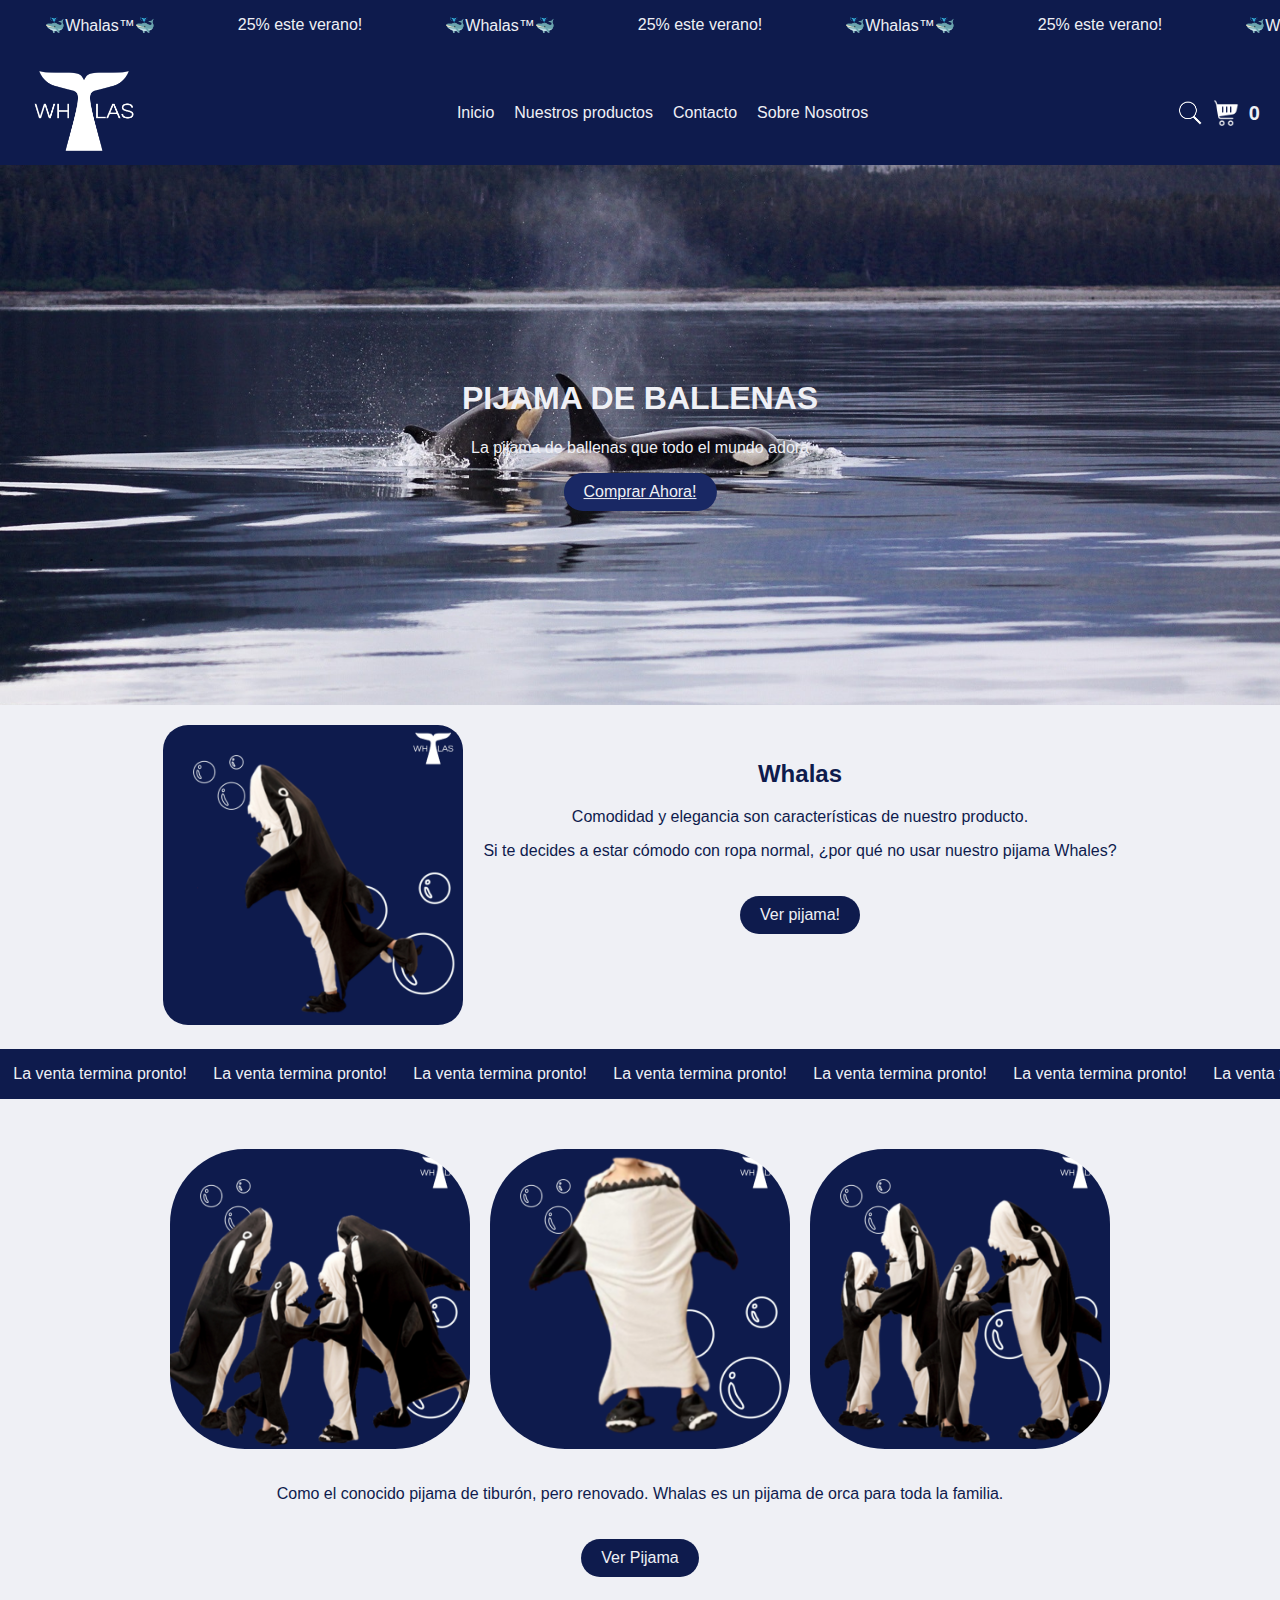
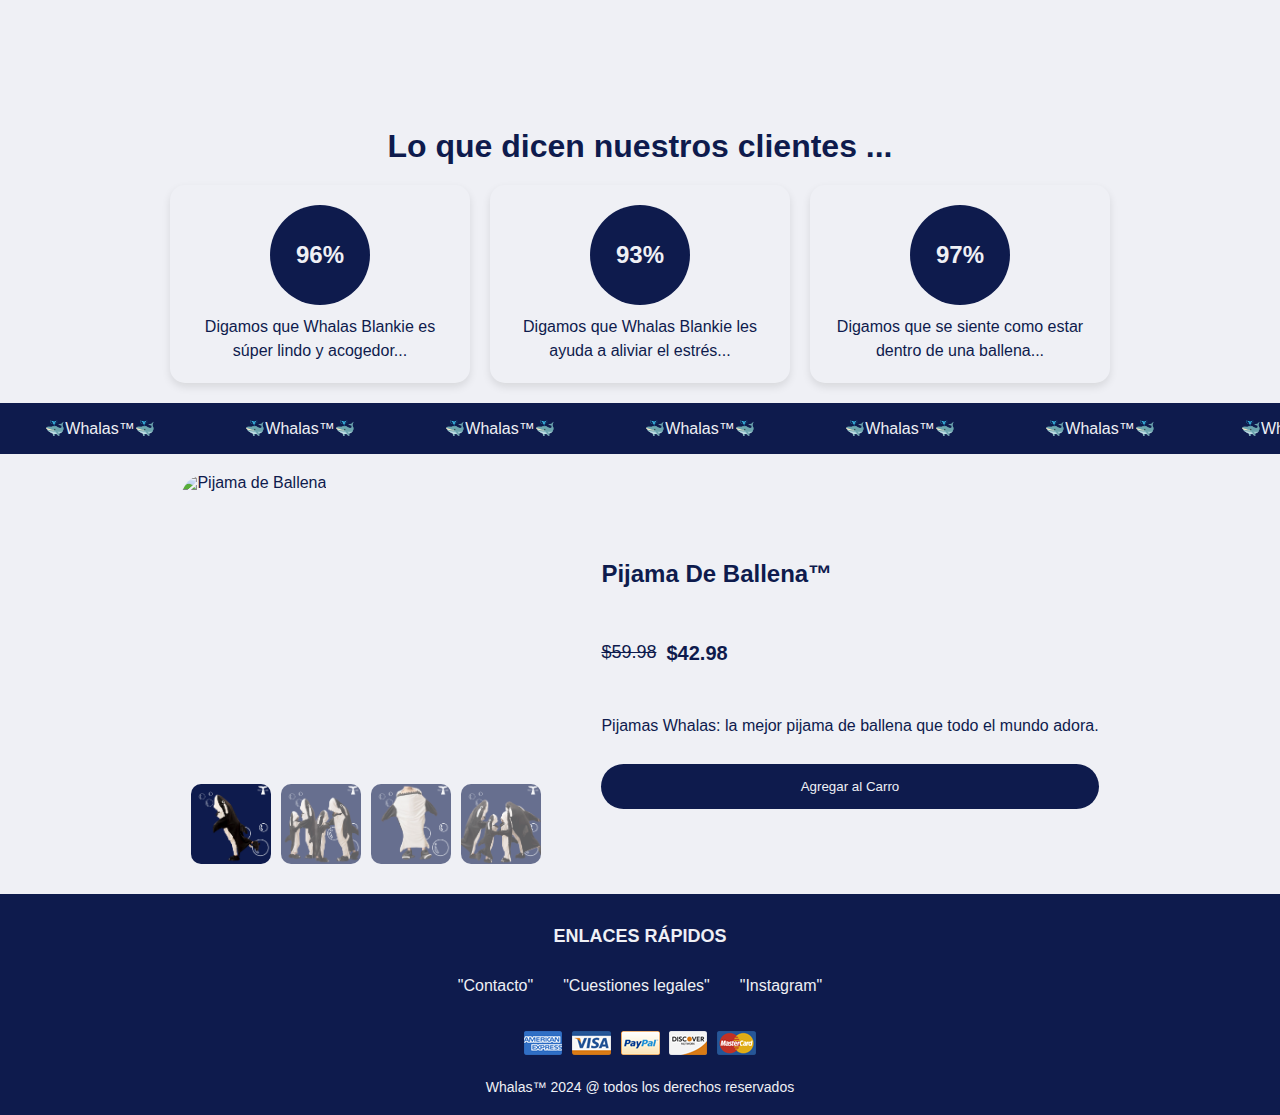
==== commit cd3ca291: "Add files via upload" ====
--- a/index.html
+++ b/index.html
@@ -5,6 +5,8 @@
     <meta name="viewport" content="width=device-width, initial-scale=1.0">
     <title>Whalas Catálogo de Productos</title>
     <link rel="stylesheet" href="styles.css">
+    <link rel="stylesheet" href="https://unpkg.com/swiper/swiper-bundle.min.css">
+    <script src="https://unpkg.com/swiper/swiper-bundle.min.js"></script>
 </head>
 <body>
     <div class="slider">
@@ -104,28 +106,28 @@
   
       <!-- Modal del carrito -->
       <div id="carrito-modal" class="modal">
-          <div class="modal-header">
-              <h2 class="carrito-titulo">Carrito de Compras</h2>
-              <span class="modal-close" onclick="cerrarModal()">&times;</span>
-          </div>
-          <div class="modal-body">
-              <div id="carrito-vacio" class="carrito-vacio" style="display: none;">Tu carrito está vacío.</div>
-              <div id="carrito-productos"></div>
-              <div class="subtotal-container">
-                  <div class="subtotal-title">Subtotal:</div>
-                  <div id="subtotal" class="subtotal-amount">$0.00</div>
-              </div>
-              <button class="pagar-todo" onclick="pagar()">Pagar</button>
-          </div>
-      </div>
-  
-      <script src="scripts.js"></script>
-  </body>
-  </html>
-  
-
-
-    
+        <div class="modal-header">
+            <h2 class="carrito-titulo">Tu carrito</h2>
+            <span class="modal-close" onclick="cerrarModal()">&times;</span>
+        </div>
+        <div class="modal-body">
+            <div id="carrito-vacio" class="carrito-vacio" style="display: none;">Tu carrito está vacío.</div>
+            <div class="product-price-header">
+                <div class="header-producto">Producto</div>
+                <div class="header-precio">Total</div>
+            </div>
+            <hr class="divider">
+            <div id="carrito-productos"></div>
+            <hr class="divider">
+            <div class="subtotal-container">
+                <div class="subtotal-title">Total estimado</div>
+                <div id="subtotal" class="subtotal-amount">$0.00</div>
+            </div>
+            <p class="impuestos">Impuestos, descuentos y envío calculados en la pantalla de pago.</p>
+            <button class="pagar-todo" onclick="pagar()">Pagar pedido</button>
+        </div>
+    </div>
+
 
 <div class="hero">
     <img src="ima/ima2.jpg" alt="Ballenas">
@@ -199,25 +201,18 @@
         </div>
       </div>
     
-      <div class="flex-container">
-        <div class="description3">
-          <p>Como el conocido pijama de tiburón, pero renovado. Whalas es un pijama de orca para toda la familia.</p>
-        </div>
+      <div class="gallery">
+        <img src="ima/ima3.png" alt="Imagen 1" class="rounded-image">
+        <img src="ima/ima5.png" alt="Imagen 2" class="rounded-image">
+        <img src="ima/ima1 (2).png" alt="Imagen 3" class="rounded-image">
+    </div>
+
+    <div class="description3">
+        <p>Como el conocido pijama de tiburón, pero renovado. Whalas es un pijama de orca para toda la familia.</p>
+        <a href="#" class="button">Ver Pijama</a>
+    </div>
+
         
-        <div class="gallery-slider">
-          <button class="prev">&lt;</button>
-          <div class="gallery-slide">
-            <img src="ima/ima3.png" alt="Imagen 1" class="rounded-image">
-          </div>
-          <div class="gallery-slide">
-            <img src="ima/ima5.png" alt="Imagen 2" class="rounded-image">
-          </div>
-          <div class="gallery-slide">
-            <img src="ima/ima1 (2).png" alt="Imagen 3" class="rounded-image">
-          </div>
-          <button class="next">&gt;</button>
-        </div>
-      </div>
       
 
     <div class="container2">
@@ -334,7 +329,7 @@
     <!-- Modal -->
     <div id="myModalX" class="modalX">
         <span class="closeX">&times;</span>
-        <img class="modal-contentX" id="img01X">
+        <img class="modalX-contentX" id="img01X">
         <div id="captionX"></div>
     </div>
     
--- a/styles.css
+++ b/styles.css
@@ -206,8 +206,8 @@
   right: 0;
   width: 25%;
   height: 100%;
-  background-color: white;
-  box-shadow: -5px 0 15px rgba(255, 255, 255, 0.5);
+  background-color: #EFF0F5;
+  box-shadow: -5px 0 15px rgba(0, 0, 0, .5);
   padding: 20px;
   border-radius: 10px 0 0 10px;
   overflow-y: auto;
@@ -217,7 +217,6 @@
   display: flex;
   justify-content: space-between;
   align-items: center;
-  border-bottom: 1px solid #ddd;
   padding-bottom: 10px;
 }
 
@@ -229,7 +228,6 @@
 
 .modal-body {
   padding: 20px;
-  text-align: center;
 }
 
 .carrito-vacio {
@@ -244,7 +242,7 @@
 
 .producto-precio {
   font-size: 1.375rem;
-  color: #FF5733;
+  color: #0E1B4D;
 }
 
 .total-pagar {
@@ -273,23 +271,27 @@
 }
 
 .pagar-todo {
-  width: 100%;
-  max-width: 100px;
-  padding: 10px 0;
-  background-color: #FFFFFF;
-  border: 2px solid #0E1B4D;
+  background-color: #0E1B4D;
+  color: #EFF0F5;
+  padding: 10px 20px;
   border-radius: 25px;
-  font-size: 16px;
-  cursor: pointer;
-  color: #0E1B4D;
+  text-decoration: none;
+  margin-top: 20px;
+  transition: background-color 0.3s ease;
   margin: 40px auto;
 }
 
+.pagar-todo:hover {
+  background-color: #000000;
+  box-shadow: 0px 15px 20px rgba(0, 0, 0, 0.4);
+  color: #EFF0F5;
+}
+
 .eliminar-producto {
   cursor: pointer;
-  font-size: 1.25rem;
+  font-size: 1.65rem;
   color: #FF0000;
-  margin-left: 10px;
+  margin-left: -46px;
 }
 
 .subtotal-container {
@@ -300,30 +302,84 @@
   padding: 0 20px;
 }
 
-.subtotal-title, .subtotal-amount {
-  font-size: 1rem;
-  color: #0E1B4D;
-}
+.subtotal-title{
+  font-size: 1.2rem;
+  color: #0E1B4D;
+  font-weight: 600;
+}
+.subtotal-amount {
+  font-size: 1.2rem;
+  color: #0E1B4D;
+}
+
 .cantidad-controles {
   display: flex;
   align-items: center;
+  justify-content: center;
   gap: 5px;
-}
-
-.cantidad-controles button {
-  padding: 2px 6px;
-  background-color: #EFF0F5;
   border: 1px solid #0E1B4D;
   border-radius: 25px;
-  cursor: pointer;
-  color: #0E1B4D;
-  font-size: 0.875rem;
+  padding: 5px;
+  max-width: 80px;
+  margin: 20px auto;
+}
+
+.cantidad-controles button {
+  background-color: transparent;
+  border: none;
+  cursor: pointer;
+  color: #0E1B4D;
+  font-size: 1rem;
   line-height: 1;
   width: 24px;
   height: 24px;
   display: flex;
   align-items: center;
   justify-content: center;
+}
+
+.cantidad-controles span {
+  font-size: 1rem;
+  color: #0E1B4D;
+}
+
+.product-price-header {
+  display: flex;
+  justify-content: space-between;
+  align-items: center;
+  padding-bottom: 10px;
+  margin-bottom: 10px;
+}
+
+.header-producto, .header-precio {
+  font-size: 1rem;
+  color: #0E1B4D;
+}
+
+.divider {
+  border: 0;
+  border-top: 1px solid #ddd;
+  margin: 20px 0;
+}
+
+.impuestos {
+  font-size: 0.875rem;
+  color: #0E1B4D;
+  text-align: center;
+  margin-top: 10px;
+}
+
+/* Media Queries para hacer responsive */
+@media (max-width: 480px) {
+  .modal {
+    width: 100%; /* Asegura que la modal ocupe el 100% del ancho */
+  }
+}
+
+@media (max-width: 768px) {
+  .modal {
+    width: 75%; /* Asegura que la modal ocupe el 75% del ancho */
+  }
 }
 
 
@@ -547,99 +603,27 @@
 }
 
 
-/* Flex Container */
-.flex-container {
-  display: flex;
-  flex-direction: column; /* En móviles, disposición vertical */
-  align-items: center;
-  margin-top: 20px;
-}
-
-@media (min-width: 768px) {
-  .flex-container {
-    flex-direction: row; /* En escritorio, disposición horizontal */
-    justify-content: center; /* Centra el contenido horizontalmente */
-    align-items: center; /* Centra el contenido verticalmente */
-    
-  }
-
-  .description3 {
-    width: 40%;
-    padding: 20px;
-    text-align: left; /* Alinear texto a la izquierda en escritorio */
-    display: flex;
-    flex-direction: column;
-    justify-content: center; /* Centra verticalmente la descripción y el botón */
-  }
-
-  .gallery-slider {
-    width: 50%;
-  }
-}
-
-/* Gallery */
-.gallery-slider {
-  position: relative;
-  width: 100%;
-  margin: 0 auto;
-  overflow: hidden;
-  text-align: center;
-}
-
-.gallery-slide-track {
-  display: flex;
-  transition: transform 0.5s ease-in-out;
-  width: 100%;
-}
-
-.gallery-slide {
-  min-width: 100%;
-  box-sizing: border-box;
-  display: none; /* Oculta todas las imágenes inicialmente */
-}
-
-.gallery-slide.active {
-  display: block; /* Solo muestra la imagen activa */
-}
-
-.gallery-slide img {
-  width: 80%;
-  max-width: 500px; /* Ajusta este valor según tus necesidades */
-  height: auto;
-  border-radius: 25px;
-  margin: 0 auto;
-}
-
-/* Arrows */
-button.prev, button.next {
-  position: absolute;
-  top: 50%;
-  transform: translateY(-50%);
-  background-color: rgba(0, 0, 0, 0.5);
-  color: white;
-  border: none;
-  padding: 10px;
-  cursor: pointer;
-  z-index: 1;
-}
-
-button.prev {
-  left: 300px;
-}
-
-button.next {
-  right: 300px;
-}
-
-/* Description */
+/*****************************
+   GALERIA 3 IMAGENES
+*****************************/
+.gallery {
+  display: flex;
+  gap: 20px;
+  justify-content: center;
+  margin-top: 50px;
+}
+
+.gallery img {
+  width: 300px;
+  height: 300px;
+  object-fit: cover;
+  border-radius: 25%;
+}
+
 .description3 {
   text-align: center;
-  padding: 20px;
-}
-
-.description3 p {
-  font-size: 1rem;
-  line-height: 1.5;
+  margin-top: 20px;
+  color: #0E1B4D;
 }
 
 .button {
@@ -659,24 +643,6 @@
   box-shadow: 0px 15px 20px rgba(0, 0, 0, 0.4);
   color: #EFF0F5;
 }
-
-@media (max-width: 767px) {
-  .flex-container {
-    flex-direction: column; /* En móviles, disposición vertical */
-    align-items: center;
-  }
-
-  .gallery-slider {
-    order: 1; /* Asegura que la galería esté antes de la descripción */
-  }
-
-  .description3 {
-    order: 2; /* Asegura que la descripción esté después de la galería */
-    width: 100%; /* Asegura que la descripción ocupe todo el ancho disponible */
-    text-align: center; /* Centra la descripción y el botón */
-  }
-}
-
 
 /*****************************
      PRODUCTO
@@ -802,14 +768,14 @@
   background-color: rgba(0, 0, 0, 0.9);
 }
 
-.modal-contentX {
+.modalX-contentX {
   margin: auto;
   display: block;
   width: 80%;
   max-width: 700px;
 }
 
-.modal-contentX:hover {
+.modalX-contentX:hover {
   cursor: zoom-in;
 }
 
--- a/styles.css
+++ b/styles.css
@@ -206,8 +206,8 @@
   right: 0;
   width: 25%;
   height: 100%;
-  background-color: white;
-  box-shadow: -5px 0 15px rgba(255, 255, 255, 0.5);
+  background-color: #EFF0F5;
+  box-shadow: -5px 0 15px rgba(0, 0, 0, .5);
   padding: 20px;
   border-radius: 10px 0 0 10px;
   overflow-y: auto;
@@ -217,7 +217,6 @@
   display: flex;
   justify-content: space-between;
   align-items: center;
-  border-bottom: 1px solid #ddd;
   padding-bottom: 10px;
 }
 
@@ -229,7 +228,6 @@
 
 .modal-body {
   padding: 20px;
-  text-align: center;
 }
 
 .carrito-vacio {
@@ -244,7 +242,7 @@
 
 .producto-precio {
   font-size: 1.375rem;
-  color: #FF5733;
+  color: #0E1B4D;
 }
 
 .total-pagar {
@@ -273,23 +271,27 @@
 }
 
 .pagar-todo {
-  width: 100%;
-  max-width: 100px;
-  padding: 10px 0;
-  background-color: #FFFFFF;
-  border: 2px solid #0E1B4D;
+  background-color: #0E1B4D;
+  color: #EFF0F5;
+  padding: 10px 20px;
   border-radius: 25px;
-  font-size: 16px;
-  cursor: pointer;
-  color: #0E1B4D;
+  text-decoration: none;
+  margin-top: 20px;
+  transition: background-color 0.3s ease;
   margin: 40px auto;
 }
 
+.pagar-todo:hover {
+  background-color: #000000;
+  box-shadow: 0px 15px 20px rgba(0, 0, 0, 0.4);
+  color: #EFF0F5;
+}
+
 .eliminar-producto {
   cursor: pointer;
-  font-size: 1.25rem;
+  font-size: 1.65rem;
   color: #FF0000;
-  margin-left: 10px;
+  margin-left: -46px;
 }
 
 .subtotal-container {
@@ -300,30 +302,84 @@
   padding: 0 20px;
 }
 
-.subtotal-title, .subtotal-amount {
-  font-size: 1rem;
-  color: #0E1B4D;
-}
+.subtotal-title{
+  font-size: 1.2rem;
+  color: #0E1B4D;
+  font-weight: 600;
+}
+.subtotal-amount {
+  font-size: 1.2rem;
+  color: #0E1B4D;
+}
+
 .cantidad-controles {
   display: flex;
   align-items: center;
+  justify-content: center;
   gap: 5px;
-}
-
-.cantidad-controles button {
-  padding: 2px 6px;
-  background-color: #EFF0F5;
   border: 1px solid #0E1B4D;
   border-radius: 25px;
-  cursor: pointer;
-  color: #0E1B4D;
-  font-size: 0.875rem;
+  padding: 5px;
+  max-width: 80px;
+  margin: 20px auto;
+}
+
+.cantidad-controles button {
+  background-color: transparent;
+  border: none;
+  cursor: pointer;
+  color: #0E1B4D;
+  font-size: 1rem;
   line-height: 1;
   width: 24px;
   height: 24px;
   display: flex;
   align-items: center;
   justify-content: center;
+}
+
+.cantidad-controles span {
+  font-size: 1rem;
+  color: #0E1B4D;
+}
+
+.product-price-header {
+  display: flex;
+  justify-content: space-between;
+  align-items: center;
+  padding-bottom: 10px;
+  margin-bottom: 10px;
+}
+
+.header-producto, .header-precio {
+  font-size: 1rem;
+  color: #0E1B4D;
+}
+
+.divider {
+  border: 0;
+  border-top: 1px solid #ddd;
+  margin: 20px 0;
+}
+
+.impuestos {
+  font-size: 0.875rem;
+  color: #0E1B4D;
+  text-align: center;
+  margin-top: 10px;
+}
+
+/* Media Queries para hacer responsive */
+@media (max-width: 480px) {
+  .modal {
+    width: 100%; /* Asegura que la modal ocupe el 100% del ancho */
+  }
+}
+
+@media (max-width: 768px) {
+  .modal {
+    width: 75%; /* Asegura que la modal ocupe el 75% del ancho */
+  }
 }
 
 
@@ -547,99 +603,27 @@
 }
 
 
-/* Flex Container */
-.flex-container {
-  display: flex;
-  flex-direction: column; /* En móviles, disposición vertical */
-  align-items: center;
-  margin-top: 20px;
-}
-
-@media (min-width: 768px) {
-  .flex-container {
-    flex-direction: row; /* En escritorio, disposición horizontal */
-    justify-content: center; /* Centra el contenido horizontalmente */
-    align-items: center; /* Centra el contenido verticalmente */
-    
-  }
-
-  .description3 {
-    width: 40%;
-    padding: 20px;
-    text-align: left; /* Alinear texto a la izquierda en escritorio */
-    display: flex;
-    flex-direction: column;
-    justify-content: center; /* Centra verticalmente la descripción y el botón */
-  }
-
-  .gallery-slider {
-    width: 50%;
-  }
-}
-
-/* Gallery */
-.gallery-slider {
-  position: relative;
-  width: 100%;
-  margin: 0 auto;
-  overflow: hidden;
-  text-align: center;
-}
-
-.gallery-slide-track {
-  display: flex;
-  transition: transform 0.5s ease-in-out;
-  width: 100%;
-}
-
-.gallery-slide {
-  min-width: 100%;
-  box-sizing: border-box;
-  display: none; /* Oculta todas las imágenes inicialmente */
-}
-
-.gallery-slide.active {
-  display: block; /* Solo muestra la imagen activa */
-}
-
-.gallery-slide img {
-  width: 80%;
-  max-width: 500px; /* Ajusta este valor según tus necesidades */
-  height: auto;
-  border-radius: 25px;
-  margin: 0 auto;
-}
-
-/* Arrows */
-button.prev, button.next {
-  position: absolute;
-  top: 50%;
-  transform: translateY(-50%);
-  background-color: rgba(0, 0, 0, 0.5);
-  color: white;
-  border: none;
-  padding: 10px;
-  cursor: pointer;
-  z-index: 1;
-}
-
-button.prev {
-  left: 300px;
-}
-
-button.next {
-  right: 300px;
-}
-
-/* Description */
+/*****************************
+   GALERIA 3 IMAGENES
+*****************************/
+.gallery {
+  display: flex;
+  gap: 20px;
+  justify-content: center;
+  margin-top: 50px;
+}
+
+.gallery img {
+  width: 300px;
+  height: 300px;
+  object-fit: cover;
+  border-radius: 25%;
+}
+
 .description3 {
   text-align: center;
-  padding: 20px;
-}
-
-.description3 p {
-  font-size: 1rem;
-  line-height: 1.5;
+  margin-top: 20px;
+  color: #0E1B4D;
 }
 
 .button {
@@ -659,24 +643,6 @@
   box-shadow: 0px 15px 20px rgba(0, 0, 0, 0.4);
   color: #EFF0F5;
 }
-
-@media (max-width: 767px) {
-  .flex-container {
-    flex-direction: column; /* En móviles, disposición vertical */
-    align-items: center;
-  }
-
-  .gallery-slider {
-    order: 1; /* Asegura que la galería esté antes de la descripción */
-  }
-
-  .description3 {
-    order: 2; /* Asegura que la descripción esté después de la galería */
-    width: 100%; /* Asegura que la descripción ocupe todo el ancho disponible */
-    text-align: center; /* Centra la descripción y el botón */
-  }
-}
-
 
 /*****************************
      PRODUCTO
@@ -802,14 +768,14 @@
   background-color: rgba(0, 0, 0, 0.9);
 }
 
-.modal-contentX {
+.modalX-contentX {
   margin: auto;
   display: block;
   width: 80%;
   max-width: 700px;
 }
 
-.modal-contentX:hover {
+.modalX-contentX:hover {
   cursor: zoom-in;
 }
 
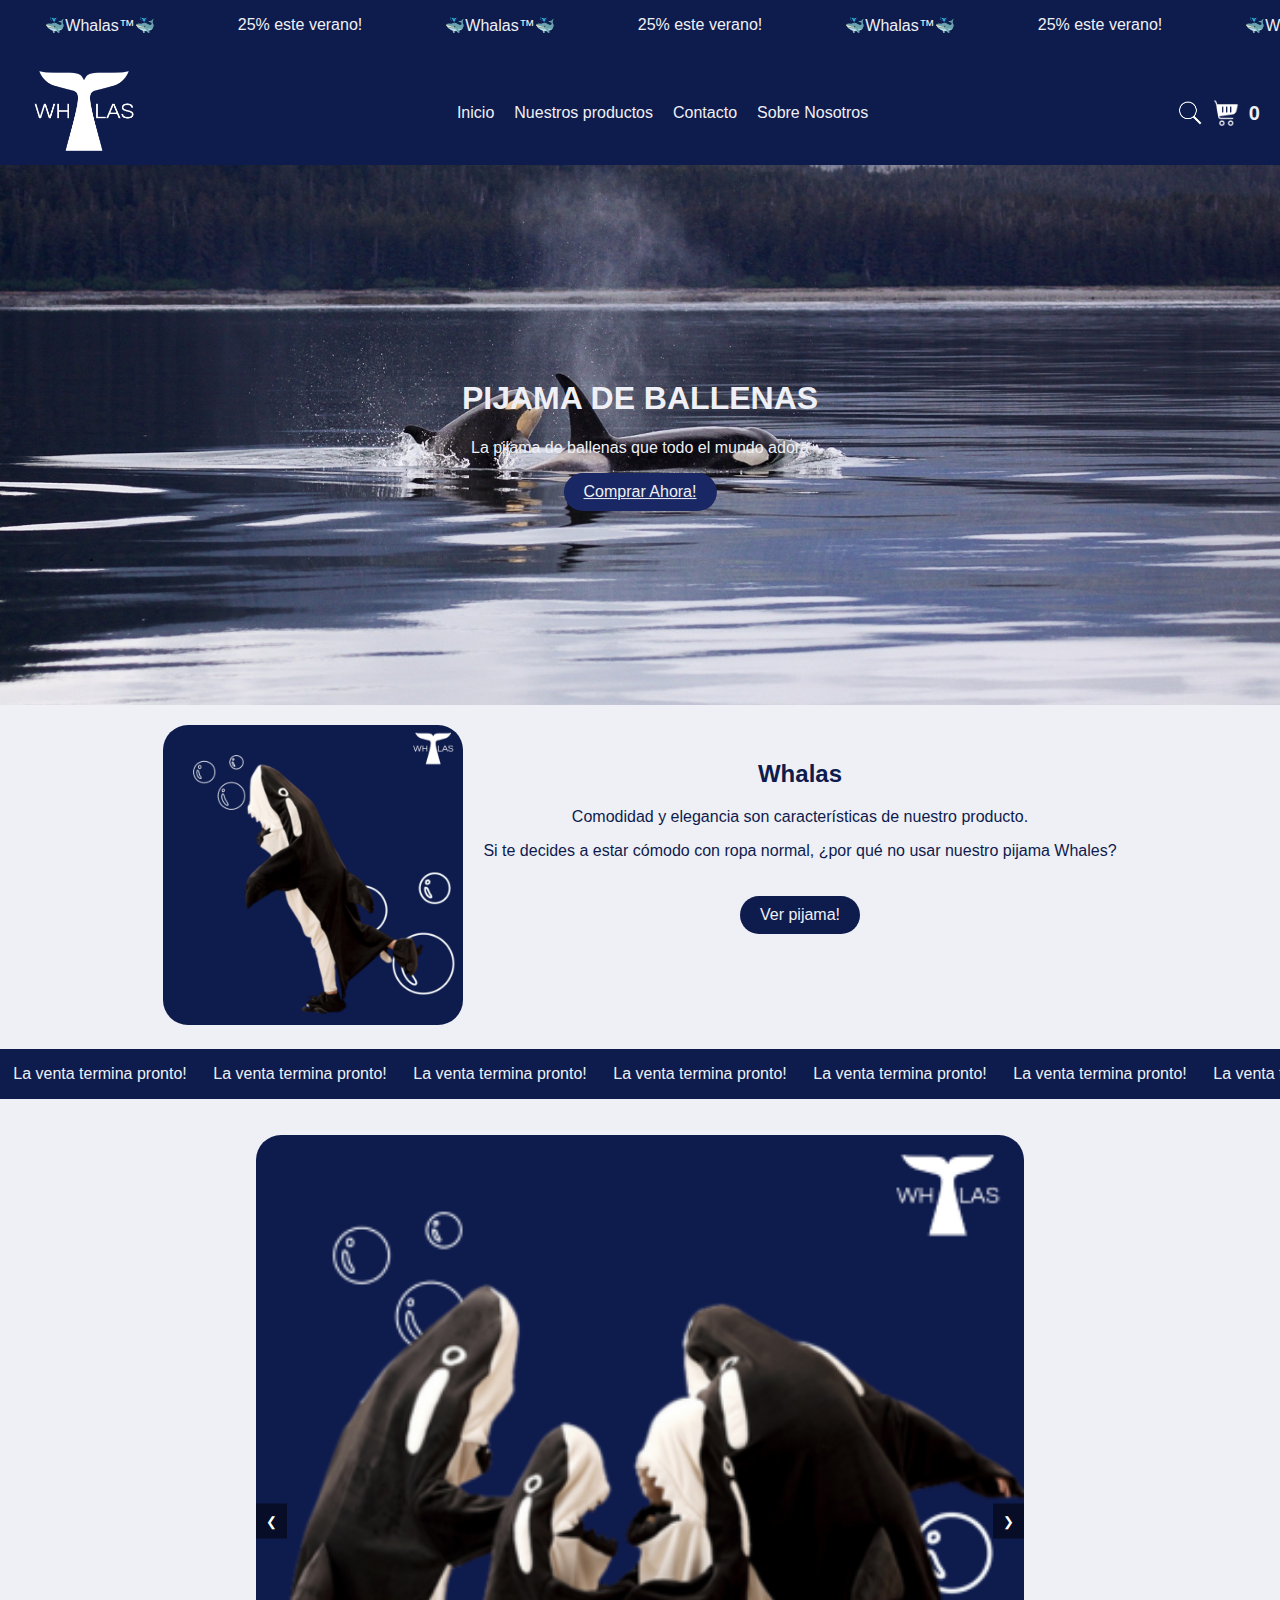
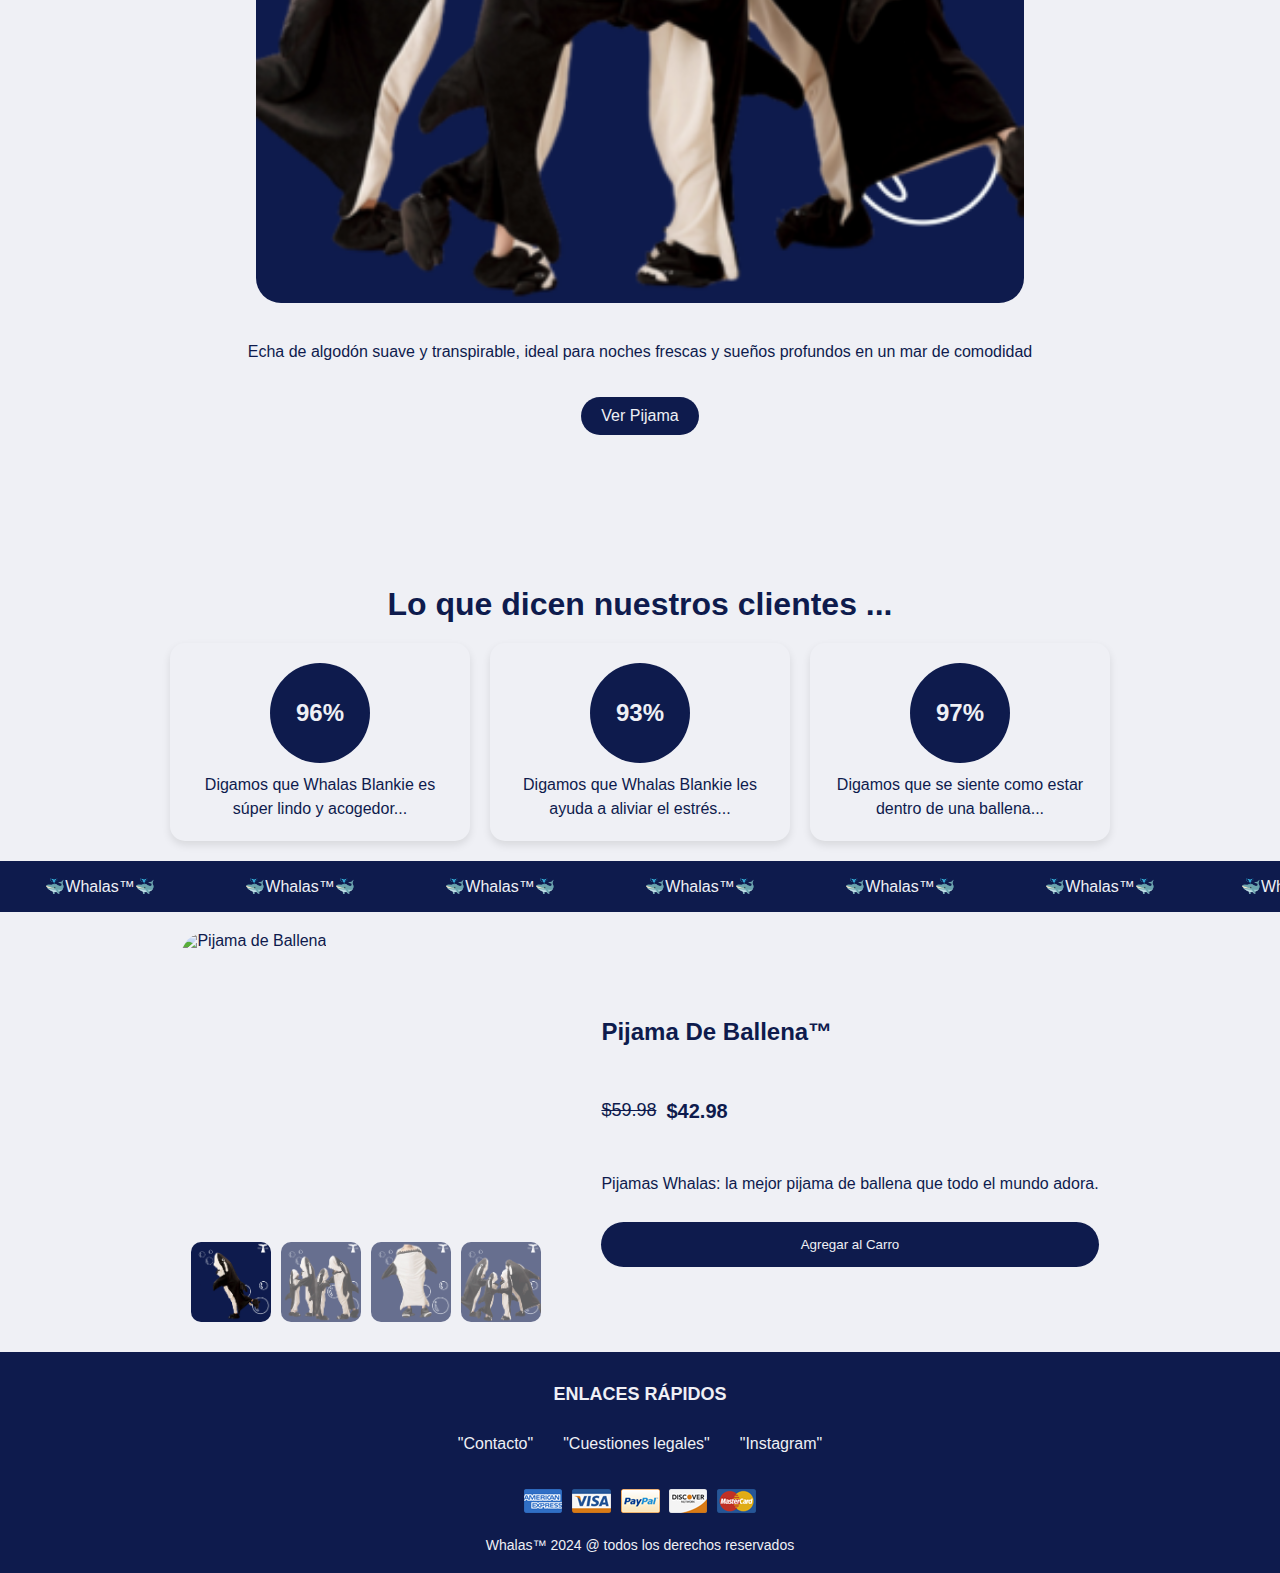
==== commit fa1a6a88: "Add files via upload" ====
--- a/index.html
+++ b/index.html
@@ -4,9 +4,12 @@
     <meta charset="UTF-8">
     <meta name="viewport" content="width=device-width, initial-scale=1.0">
     <title>Whalas Catálogo de Productos</title>
+    <link rel="icon" href="ima/favicon.ico" type="image/x-icon">
+    <!-- Alternativa para dispositivos Apple -->
+    <link rel="apple-touch-icon" href="ima/favicon.ico">
+    <!-- Alternativa para dispositivos Android -->
+    <link rel="icon" sizes="192x192" href="ima/favicon.ico">
     <link rel="stylesheet" href="styles.css">
-    <link rel="stylesheet" href="https://unpkg.com/swiper/swiper-bundle.min.css">
-    <script src="https://unpkg.com/swiper/swiper-bundle.min.js"></script>
 </head>
 <body>
     <div class="slider">
@@ -201,16 +204,27 @@
         </div>
       </div>
     
-      <div class="gallery">
-        <img src="ima/ima3.png" alt="Imagen 1" class="rounded-image">
-        <img src="ima/ima5.png" alt="Imagen 2" class="rounded-image">
-        <img src="ima/ima1 (2).png" alt="Imagen 3" class="rounded-image">
-    </div>
-
+    <div class="carousel-containerR">
+        <div class="carousel">
+            <div class="carousel-item">
+                <img src="ima/ima3.png" alt="Imagen 1" class="rounded-image">
+            </div>
+            <div class="carousel-item">
+                <img src="ima/ima5.png" alt="Imagen 2" class="rounded-image">
+            </div>
+            <div class="carousel-item">
+                <img src="ima/ima1 (2).png" alt="Imagen 3" class="rounded-image">
+            </div>
+        </div>
+        <button class="carousel-buttonn prev" onclick="prevSlide()">&#10094;</button>
+        <button class="carousel-buttonn next" onclick="nextSlide()">&#10095;</button>
+    </div>
+    
     <div class="description3">
-        <p>Como el conocido pijama de tiburón, pero renovado. Whalas es un pijama de orca para toda la familia.</p>
+        <p>Echa de algodón suave y transpirable, ideal para noches frescas y sueños profundos en un mar de comodidad</p>
         <a href="#" class="button">Ver Pijama</a>
     </div>
+    
 
         
       
--- a/styles.css
+++ b/styles.css
@@ -602,47 +602,71 @@
   75% { transform: scale(1.05); }
 }
 
-
-/*****************************
-   GALERIA 3 IMAGENES
-*****************************/
-.gallery {
-  display: flex;
-  gap: 20px;
-  justify-content: center;
-  margin-top: 50px;
-}
-
-.gallery img {
-  width: 300px;
-  height: 300px;
-  object-fit: cover;
-  border-radius: 25%;
+/*carousel*/
+.carousel-containerR {
+  position: relative;
+  max-width: 60%;
+  margin: auto;
+  overflow: hidden;
+  margin-top: 36px;
+}
+
+.carousel {
+  display: flex;
+  transition: transform 0.5s ease-in-out;
+}
+
+.carousel-item {
+  min-width: 100%;
+  box-sizing: border-box;
+}
+
+.carousel-buttonn {
+  position: absolute;
+  top: 50%;
+  transform: translateY(-50%);
+  background-color: rgba(0, 0, 0, 0.5);
+  border: none;
+  color: white;
+  padding: 10px;
+  cursor: pointer;
+}
+
+.prev {
+  left: 0;
+}
+
+.next {
+  right: 0;
+}
+
+.rounded-image {
+  width: 100%;
+  border-radius: 25px;
 }
 
 .description3 {
   text-align: center;
   margin-top: 20px;
-  color: #0E1B4D;
-}
-
-.button {
-  display: inline-block;
-  background-color: #0E1B4D;
-  color: #EFF0F5;
-  padding: 10px 20px;
-  border-radius: 25px;
-  text-decoration: none;
-  margin-top: 20px;
-  transition: background-color 0.3s ease;
-  margin-bottom: 80px;
-}
-
-.button:hover {
-  background-color: #000000;
-  box-shadow: 0px 15px 20px rgba(0, 0, 0, 0.4);
-  color: #EFF0F5;
-}
+}
+
+@media screen and (max-width: 768px) {
+  .carousel-button {
+      padding: 5px;
+  }
+}
+
+@media screen and (max-width: 480px) {
+  .description3 p {
+      font-size: 14px;
+  }
+
+  .description3 .button {
+      font-size: 14px;
+      padding: 10px;
+  }
+}
+
 
 /*****************************
      PRODUCTO
--- a/styles.css
+++ b/styles.css
@@ -602,47 +602,71 @@
   75% { transform: scale(1.05); }
 }
 
-
-/*****************************
-   GALERIA 3 IMAGENES
-*****************************/
-.gallery {
-  display: flex;
-  gap: 20px;
-  justify-content: center;
-  margin-top: 50px;
-}
-
-.gallery img {
-  width: 300px;
-  height: 300px;
-  object-fit: cover;
-  border-radius: 25%;
+/*carousel*/
+.carousel-containerR {
+  position: relative;
+  max-width: 60%;
+  margin: auto;
+  overflow: hidden;
+  margin-top: 36px;
+}
+
+.carousel {
+  display: flex;
+  transition: transform 0.5s ease-in-out;
+}
+
+.carousel-item {
+  min-width: 100%;
+  box-sizing: border-box;
+}
+
+.carousel-buttonn {
+  position: absolute;
+  top: 50%;
+  transform: translateY(-50%);
+  background-color: rgba(0, 0, 0, 0.5);
+  border: none;
+  color: white;
+  padding: 10px;
+  cursor: pointer;
+}
+
+.prev {
+  left: 0;
+}
+
+.next {
+  right: 0;
+}
+
+.rounded-image {
+  width: 100%;
+  border-radius: 25px;
 }
 
 .description3 {
   text-align: center;
   margin-top: 20px;
-  color: #0E1B4D;
-}
-
-.button {
-  display: inline-block;
-  background-color: #0E1B4D;
-  color: #EFF0F5;
-  padding: 10px 20px;
-  border-radius: 25px;
-  text-decoration: none;
-  margin-top: 20px;
-  transition: background-color 0.3s ease;
-  margin-bottom: 80px;
-}
-
-.button:hover {
-  background-color: #000000;
-  box-shadow: 0px 15px 20px rgba(0, 0, 0, 0.4);
-  color: #EFF0F5;
-}
+}
+
+@media screen and (max-width: 768px) {
+  .carousel-button {
+      padding: 5px;
+  }
+}
+
+@media screen and (max-width: 480px) {
+  .description3 p {
+      font-size: 14px;
+  }
+
+  .description3 .button {
+      font-size: 14px;
+      padding: 10px;
+  }
+}
+
 
 /*****************************
      PRODUCTO
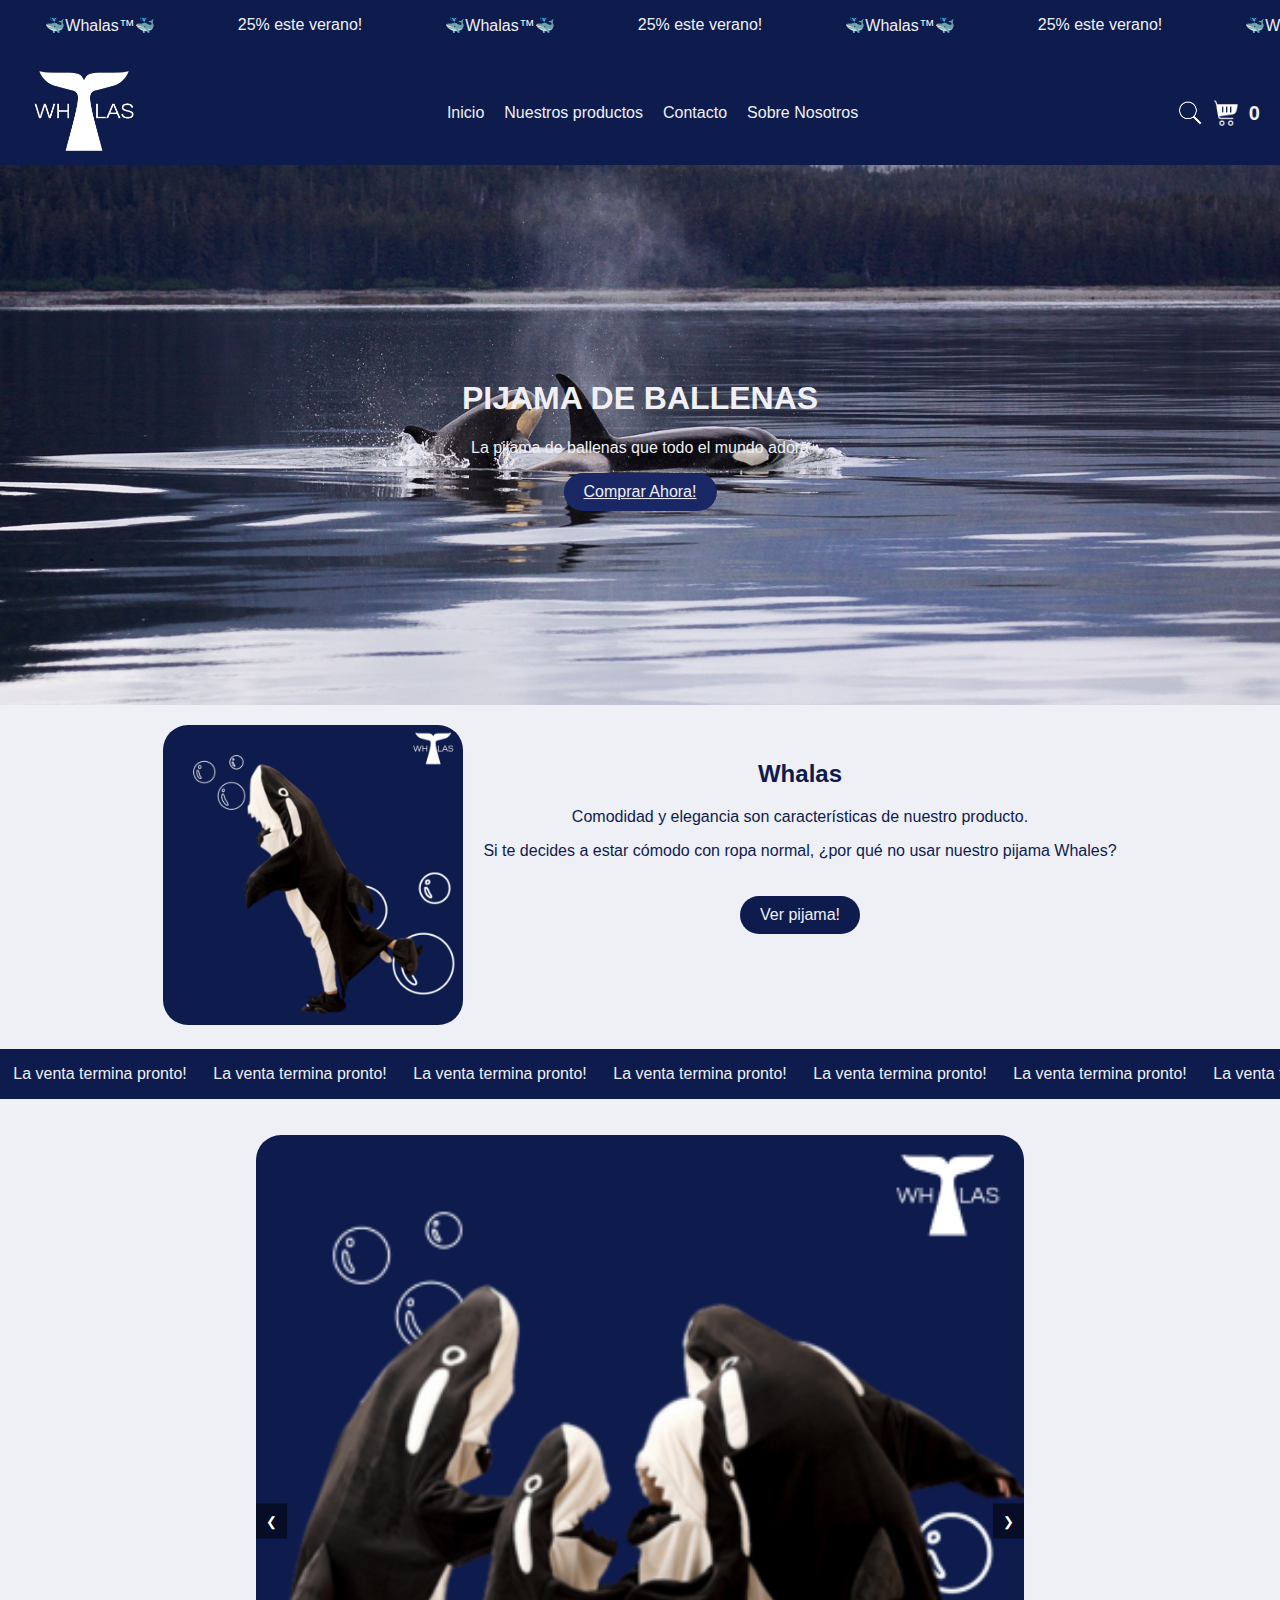
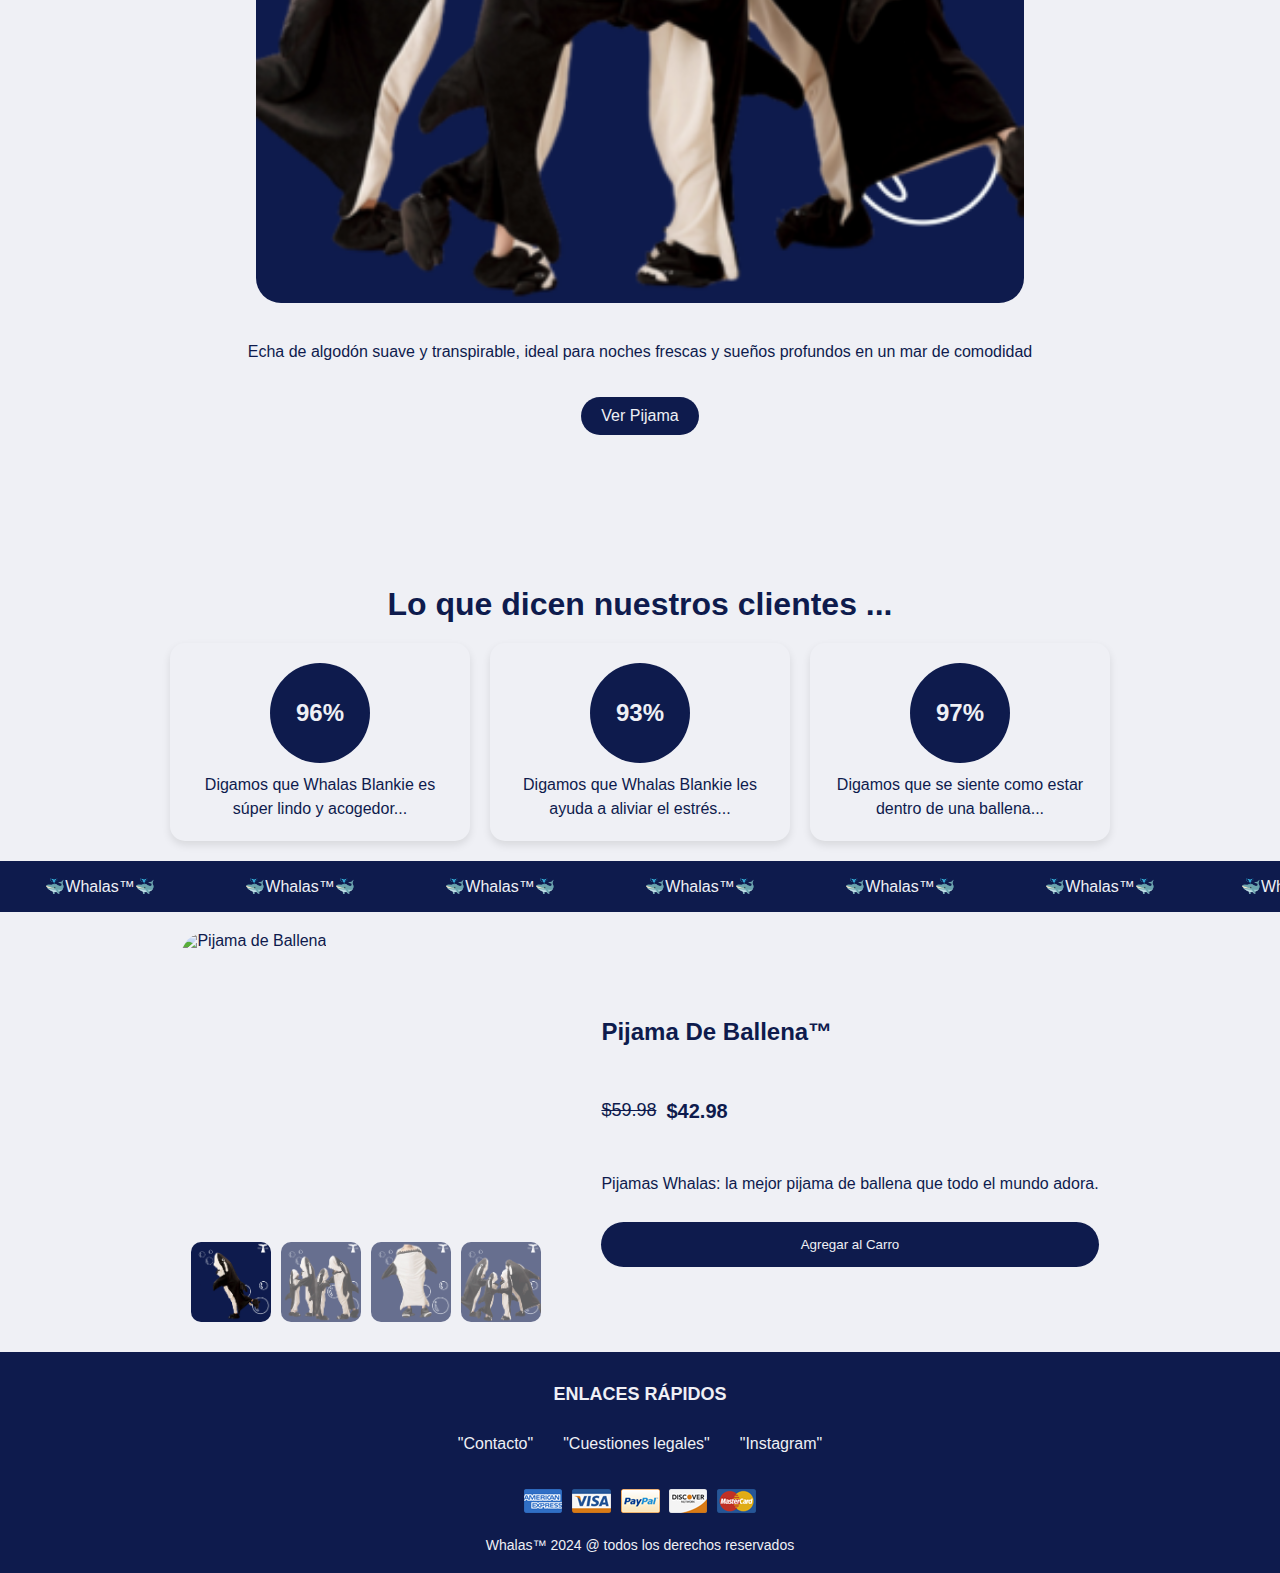
==== commit b5458680: "Add files via upload" ====
--- a/index.html
+++ b/index.html
@@ -60,16 +60,6 @@
     </div>
   </div>
 
-    
-  <!DOCTYPE html>
-  <html lang="en">
-  <head>
-      <meta charset="UTF-8">
-      <meta name="viewport" content="width=device-width, initial-scale=1.0">
-      <title>Inicio</title>
-      <link rel="stylesheet" href="styles.css">
-  </head>
-  <body>
       <div class="navbar">
           <div class="menu-icon" onclick="toggleMenu()">
               &#9776; <!-- Icono de hamburguesa -->
@@ -96,10 +86,12 @@
               <a href="sb.html">Sobre Nosotros</a>
           </div>
           <div class="search-cart-container">
-              <div class="search-container">
-                  <input type="text" id="search" placeholder="Buscar..." oninput="buscarProducto()">
-                  <img src="ima/bus.png" alt="Buscar" id="search-icon" onclick="toggleSearch()">
-              </div>
+            <div class="search-container">
+                <input type="text" id="search" placeholder="Búsqueda..." oninput="buscarProducto()">
+                <img src="ima/bus.png" alt="Buscar" id="search-icon" onclick="toggleSearch()">
+                <img src="ima/close.png" alt="Cerrar" id="close-icon" onclick="toggleSearch()" class="hidden">
+                <div id="search-results" class="search-results"></div>
+            </div>
               <div class="carrito" onclick="abrirModal()">
                   <img src="ima/car3.png" alt="Carrito de compras" id="carrito-icon">
                   <h2 id="carrito-total">0</h2>
--- a/styles.css
+++ b/styles.css
@@ -63,15 +63,58 @@
   width: 0;
   opacity: 0;
   transition: width 0.3s ease, opacity 0.3s ease;
+  background-color: #0E1B4D;
+  color: #EFF0F5;
+}
+
+.navbar .search-container input[type="text"].active {
+  width: 100%;
+  opacity: 1;
+  margin-right: 0;
+  padding: 10px 20px;
+}
+.navbar .search-container #close-icon.hidden {
+  display: none;
+}
+
+.navbar .search-container #close-icon {
   position: absolute;
-  right: 40px;
-}
-
-.navbar .search-container input[type="text"].active {
-  width: 200px;
-  opacity: 1;
-}
-
+  right: 20px;
+  top: 50%;
+  transform: translateY(-50%);
+  cursor: pointer;
+}
+
+.search-results {
+  display: none;
+  position: absolute;
+  top: 40px;
+  left: 0;
+  background-color: #0E1B4D;
+  color: #EFF0F5;
+  width: 100%;
+  border-radius: 0 0 25px 25px;
+  z-index: 10;
+}
+
+.search-results .result-item {
+  padding: 10px;
+  border-bottom: 1px solid #1A237E;
+}
+
+.search-results .result-item:last-child {
+  border-bottom: none;
+}
+
+.search-results .result-item:hover {
+  background-color: #1A237E;
+}
+
+.search-results img {
+  width: 50px;
+  height: 50px;
+  margin-right: 10px;
+}
 .navbar .search-container img,
 .carrito img {
   width: 26px;
